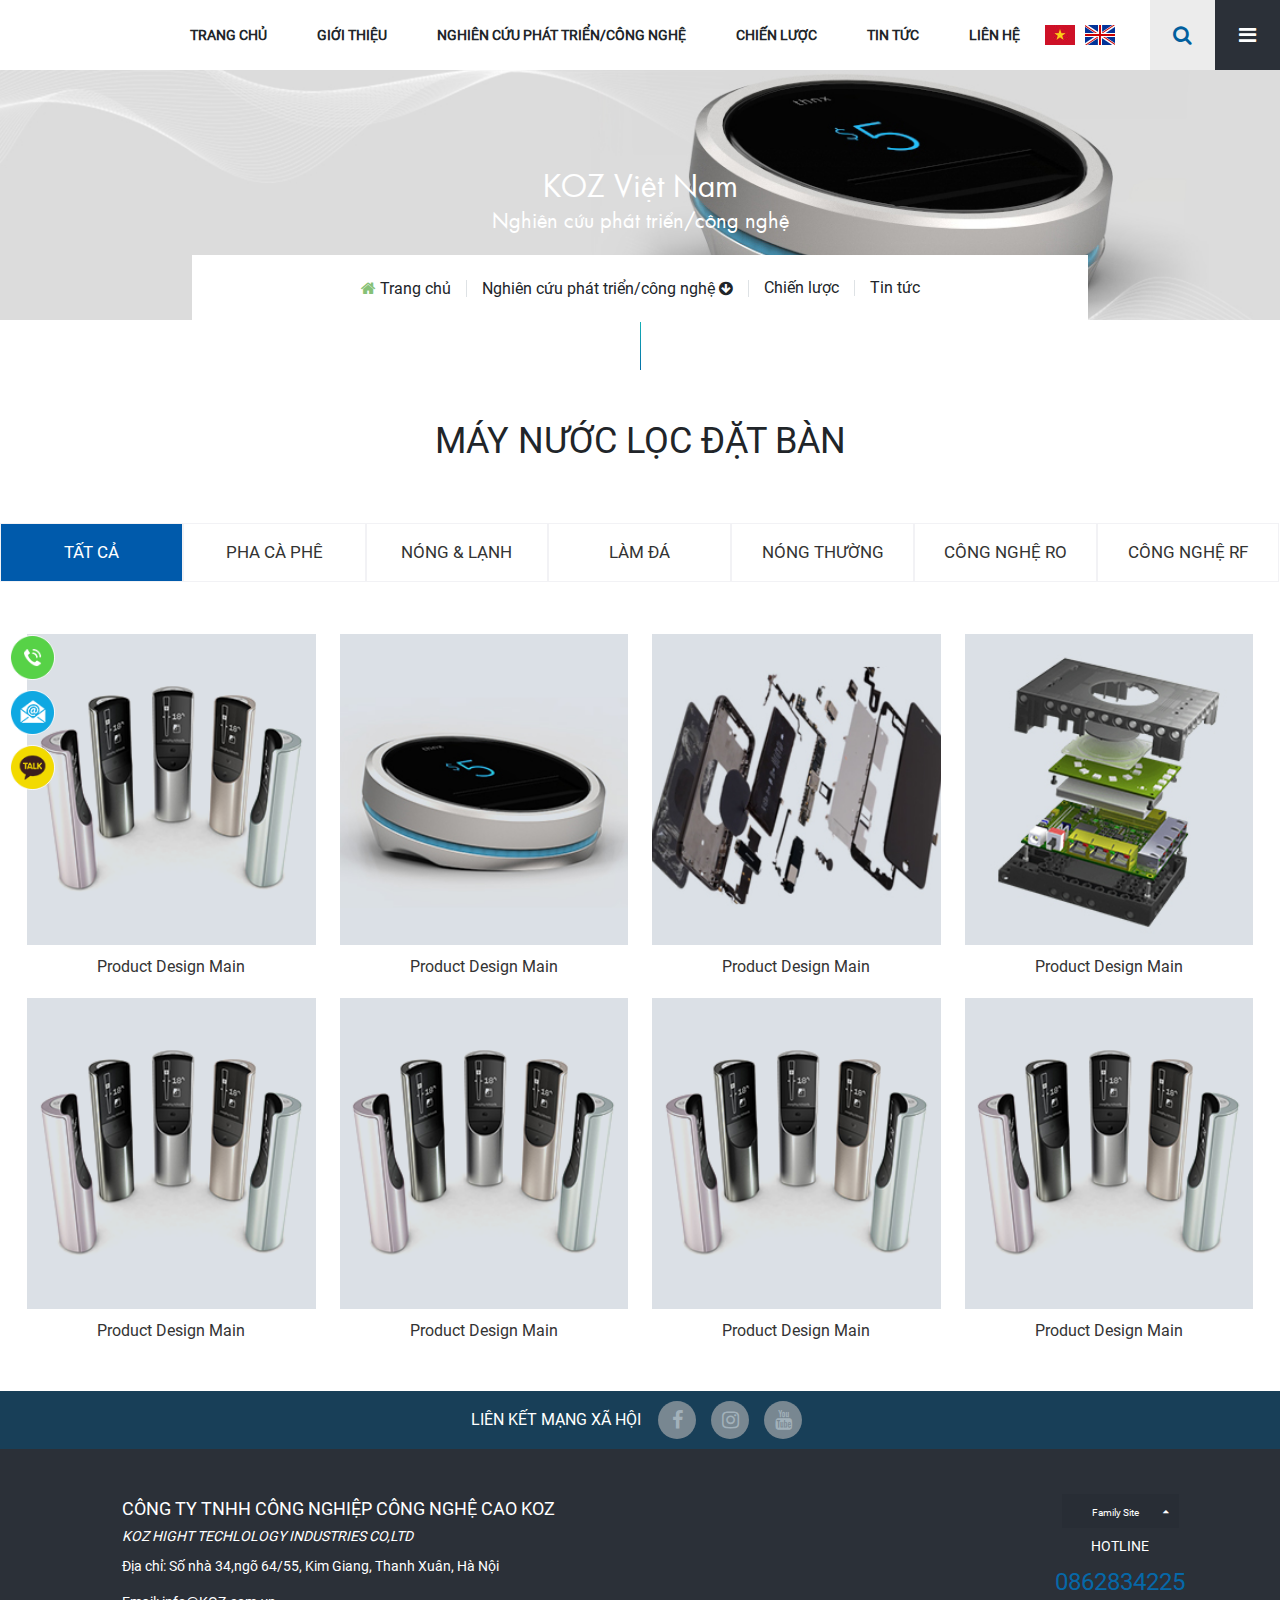
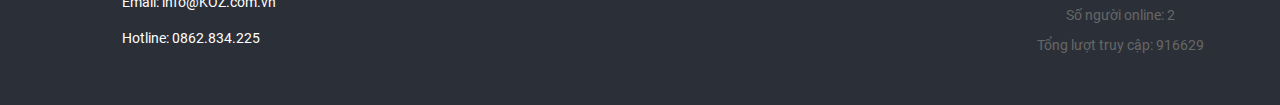
==== category.html @ 83807232 "update" ====
<!DOCTYPE html>
<html lang="en">

<head>
	<meta charset="UTF-8" />
	<meta http-equiv="X-UA-Compatible" content="IE=edge" />
	<meta name="viewport" content="width=device-width, initial-scale=1.0" />
	<title>Koz</title>
	<link rel="stylesheet" href="assets/css/bootstrap.min.css">
	<link rel="stylesheet" href="assets/css/owl.carousel.min.css">
	<link rel="stylesheet" href="assets/css/owl.theme.default.min.css">
	<link rel="stylesheet" href="assets/css/font-awesome.min.css">
	<link rel="stylesheet" href="assets/css/animate.min.css">
	<link rel="stylesheet" href="assets/css/style.css" />
	<link rel="stylesheet" href="assets/css/media.css" />
</head>

<body>

	<!-- header -->
	<header class="header d-flex">
		<div class="container">
			<nav class="nav d-flex align-items-center justify-content-center">
				<ul class="menu d-flex align-items-center">
					<li class="menu__item">
						<a href="index.html" class="menu__link">Trang chủ</a>
					</li>
					<li class="menu__item">
						<a href="" class="menu__link">Giới thiệu</a>
					</li>
					<li class="menu__item has-mega-menu">
						<a href="" class="menu__link">Nghiên cứu phát triển/công nghệ</a>
						<div class="mega-menu">
							<div class="container">
								<ul class="mega-menu__list d-flex">
									<li class="list-item">
										<ul class="mega-menu__item">
											<li>
												<h2>Nghiên cứu phát triển/công nghệ</h2>
												<p> Lĩnh vực thiết kế kiểu dáng và công nghiệp, thiết kế kiến trúc cơ
													khí sản phẩm, thiết kế bao bo mạch, thiết kế lập trình IT, tạo mẫu
													sản phẩm, thiết kế khuôn mẫu</p>
												<img src="assets/images/mega-img.jpg" alt="">
											</li>
										</ul>
									</li>
									<li class="list-item">
										<ul class="mega-menu__item">
											<li>
												<a href="">Quá trình phát triển sản phẩm</a>
											</li>
											<li>
												<a href="">Thiết kế kiểu dáng công nghiệp</a>
											</li>
											<li>
												<a href="">Thiết kế kiến trúc cơ khí</a>
											</li>
										</ul>
									</li>
									<li class="list-item">
										<ul class="mega-menu__item">
											<li>
												<a href="">Thiết kế phần cứng, điện tử</a>
											</li>
											<li>
												<a href="">Thiết kế lập trình IT</a>
											</li>
										</ul>
									</li>
									<li class="list-item">
										<ul class="mega-menu__item">
											<li>
												<a href="">Tạo mẫu sản phẩm</a>
											</li>
											<li>
												<a href="">Thiết kế khuôn mẫu</a>
											</li>
										</ul>
									</li>
								</ul>
							</div>
						</div>
					</li>
					<li class="menu__item has-mega-menu">
						<a href="" class="menu__link">Chiến lược</a>
						<div class="mega-menu">
							<div class="container">
								<ul class="mega-menu__list d-flex">
									<li class="list-item">
										<ul class="mega-menu__item">
											<li>
												<h2>Nghiên cứu phát triển/công nghệ</h2>
												<p> Lĩnh vực thiết kế kiểu dáng và công nghiệp, thiết kế kiến trúc cơ
													khí sản phẩm, thiết kế bao bo mạch, thiết kế lập trình IT, tạo mẫu
													sản phẩm, thiết kế khuôn mẫu</p>
												<img src="assets/images/mega-img.jpg" alt="">
											</li>
										</ul>
									</li>
									<li class="list-item">
										<ul class="mega-menu__item">
											<li>
												<a href="">Quá trình phát triển sản phẩm</a>
											</li>
											<li>
												<a href="">Thiết kế kiểu dáng công nghiệp</a>
											</li>
											<li>
												<a href="">Thiết kế kiến trúc cơ khí</a>
											</li>
										</ul>
									</li>
									<li class="list-item">
										<ul class="mega-menu__item">
											<li>
												<a href="">Thiết kế phần cứng, điện tử</a>
											</li>
											<li>
												<a href="">Thiết kế lập trình IT</a>
											</li>
										</ul>
									</li>
									<li class="list-item">
										<ul class="mega-menu__item">
											<li>
												<a href="">Tạo mẫu sản phẩm</a>
											</li>
											<li>
												<a href="">Thiết kế khuôn mẫu</a>
											</li>
										</ul>
									</li>
								</ul>
							</div>
						</div>
					</li>
					<li class="menu__item">
						<a href="" class="menu__link">Tin tức</a>
					</li>
					<li class="menu__item">
						<a href="" class="menu__link">Liên hệ</a>
					</li>
				</ul>
				<!-- language PC -->
				<ul class="nav__language d-flex">
					<li>
						<a href="#"><img src="assets/images/vi.jpg" alt="vi-icon-language"></a>
					</li>
					<li>
						<a href="#"><img src="assets/images/en.jpg" alt="en-icon-language"></a>
					</li>
				</ul>
			</nav>
		</div>
		<div class="nav__action d-flex">
			<div class="nav__action-search">
				<button class="search-btn js-search-btn"><i class="fa fa-search"></i></button>
			</div>

			<!-- language mobile -->
			<ul class="nav__language nav__lang-mb d-flex">
				<li>
					<a href="#"><img src="assets/images/vi.jpg" alt="vi-icon-language"></a>
				</li>
				<li>
					<a href="#"><img src="assets/images/en.jpg" alt="en-icon-language"></a>
				</li>
			</ul>
			<button class="nav__action-bars js-bars-btn">
				<i class="fa fa-bars"></i>
			</button>
			
			<button class="nav__action-mb js-mb-btn">
				<i class="fa fa-bars"></i>
			</button>
		</div>
		<div class="header__search">
			<div class="header__search-inner js-header-search">
				<div class="container">
					<h2 class="text-center">Tìm kiếm</h2>
					<form action="" class="header__form">
						<div class="form-gr text-center d-flex">
							<input type="text" placeholder="Tìm kiếm">
							<button type="submit"><i class="fa fa-search"></i></button>
						</div>
					</form>
					<div class="header__keyword d-flex align-items-center justify-content-center">
						<h3>Gợi ý</h3>
						<ul class="d-flex">
							<li>
								<a href="">Sản phẩm 1</a>
							</li>
							<li>
								<a href="">Sản phẩm 2</a>
							</li>
							<li>
								<a href="">Sản phẩm 3</a>
							</li>
							<li>
								<a href="">Sản phẩm 4</a>
							</li>
							<li>
								<a href="">Sản phẩm 5</a>
							</li>
						</ul>
					</div>
				</div>
			</div>
		</div>
		<!-- Menu mobile -->
		<div class="menumobile">
			<div class="menumobile-overlay"></div>
			<ul class="menumobile-list">
				<li class="menumobile-item">
					<a href="#" class="menumobile-link">Trang chủ</a>
				</li>
				<li class="menumobile-item has-sub-mbmobile">
					<a href="#" class="menumobile-link"
						>Giới thiệu
					</a>
				</li>
				<li class="menumobile-item">
					<a href="#" class="menumobile-link"
						>Nghiên cứ phát triển/công nghệ<i class="fa fa-plus js-slide-down-menu"></i
					></a>
					<ul class="submenu-mb">
						<li>
							<a href="#">Quá trình phát triển sản phẩm</a>
							<a href="#">Thiết kế kiểu dáng công nghiệp</a>
							<a href="#">Thiết kế kiến trúc cơ khí</a>
							<a href="#">Thiết kế phần cứng, điện tử</a>
							<a href="#">Thiết kế lập trình IT</a>
							<a href="#">Tạo mẫu sản phẩm</a>
							<a href="#">Thiết kế khuôn mẫu</a>
						
						</li>
					</ul>
				</li>

				<li class="menumobile-item">
					<a href="#" class="menumobile-link">Giới thiệu</a>
				</li>
				<li class="menumobile-item">
					<a href="#" class="menumobile-link">Liên hệ</a>
				</li>
			</ul>
		</div>
	</header>
    <section class="banner">
        <div class="banner__content text-center">
            <h2>KOZ Việt Nam</h2>
            <p>Nghiên cứu phát triển/công nghệ</p>
        </div>
        <div class="banner__img">
            <img src="assets/images/home-img-2.jpg" alt="">
        </div>
        <ul class="menu__banner d-flex justify-content-center">
            <li>
                <a href=""><i class="fa fa-home"></i> Trang chủ</a>
            </li>
            <li>
                <a href="">Nghiên cứu phát triển/công nghệ <i class="fa fa-arrow-circle-down"></i></a>
            </li>
            <li>
                <a href="">Chiến lược</a>
            </li>
            <li>
                <a href="">Tin tức</a>
            </li>
        </ul>
    </section>

    <section class="category-page product-detail-desc">
        <div class="hr-title"></div>
        <div class="page-heading text-center">
            <h2>Máy nước lọc đặt bàn</h2>
        </div>
        <ul class="tab-product d-flex">
            <li>
                <a href="#" class="tab" data-pane=".pane1">Tất cả</a>
            </li>
            <li>
                <a href="#" class="tab" data-pane=".pane2">Pha cà phê</a>
            </li>
            <li>
                <a href="#" class="tab" data-pane=".pane3" >Nóng & Lạnh</a>
            </li>
            <li>
                <a href="#" class="tab" data-pane=".pane4" >Làm đá</a>
            </li>
            <li>
                <a href="#" class="tab" data-pane=".pane5" >Nóng thường</a>
            </li>
            <li>
                <a href="#" class="tab" data-pane=".pane6" >Công nghệ RO</a>
            </li>
            <li>
                <a href="#" class="tab" data-pane=".pane7" >Công nghệ RF</a>
            </li>
        </ul>
        <div class="container">
            <!-- pane 1 -->
            <div class="pane pane1">
                <section class="product-rela text-center">
                    <div class="container">
                        <div class="row">
                            <div class="col-lg-3 col-md-4 pd-10">
                                <div class="box-product">
                                    <a href="detail.html"><img src="assets/images/cat111.png" alt=""></a>
                                    <div class="category-hover-icon">
                                        <img src="assets/images/hover-icon.png" alt="">
                                    </div>
                                    <h3 class="category__slide-title"><a href="detail.html">Product Design Main</a></h3>
                               </div>
                            </div>
                            <div class="col-lg-3 col-md-4 pd-10">
                                <div class="box-product">
                                    <a href="detail.html"><img src="assets/images/cate-img-2.jpg" alt=""></a>
                                    <div class="category-hover-icon">
                                        <img src="assets/images/hover-icon.png" alt="">
                                    </div>
                                    <h3 class="category__slide-title"><a href="detail.html">Product Design Main</a></h3>
                               </div>
                            </div>
                            <div class="col-lg-3 col-md-4 pd-10">
                                <div class="box-product">
                                    <a href="detail.html"><img src="assets/images/cat-3.jpg" alt=""></a>
                                    <div class="category-hover-icon">
                                        <img src="assets/images/hover-icon.png" alt="">
                                    </div>
                                    <h3 class="category__slide-title"><a href="detail.html">Product Design Main</a></h3>
                               </div>
                            </div>
                            <div class="col-lg-3 col-md-4 pd-10">
                                <div class="box-product">
                                    <a href="detail.html"><img src="assets/images/cat-4.jpg" alt=""></a>
                                    <div class="category-hover-icon">
                                        <img src="assets/images/hover-icon.png" alt="">
                                    </div>
                                    <h3 class="category__slide-title"><a href="detail.html">Product Design Main</a></h3>
                               </div>
                            </div>
                            <div class="col-lg-3 col-md-4 pd-10">
                                <div class="box-product">
                                    <a href="detail.html"><img src="assets/images/cat111.png" alt=""></a>
                                    <div class="category-hover-icon">
                                        <img src="assets/images/hover-icon.png" alt="">
                                    </div>
                                    <h3 class="category__slide-title"><a href="detail.html">Product Design Main</a></h3>
                               </div>
                            </div>
                            <div class="col-lg-3 col-md-4 pd-10">
                                <div class="box-product">
                                    <a href="detail.html"><img src="assets/images/cat111.png" alt=""></a>
                                    <div class="category-hover-icon">
                                        <img src="assets/images/hover-icon.png" alt="">
                                    </div>
                                    <h3 class="category__slide-title"><a href="detail.html">Product Design Main</a></h3>
                               </div>
                            </div>
                            <div class="col-lg-3 col-md-4 pd-10">
                                <div class="box-product">
                                    <a href="detail.html"><img src="assets/images/cat111.png" alt=""></a>
                                    <div class="category-hover-icon">
                                        <img src="assets/images/hover-icon.png" alt="">
                                    </div>
                                    <h3 class="category__slide-title"><a href="detail.html">Product Design Main</a></h3>
                               </div>
                            </div>
                            <div class="col-lg-3 col-md-4 pd-10">
                                <div class="box-product">
                                    <a href="detail.html"><img src="assets/images/cat111.png" alt=""></a>
                                    <div class="category-hover-icon">
                                        <img src="assets/images/hover-icon.png" alt="">
                                    </div>
                                    <h3 class="category__slide-title"><a href="detail.html">Product Design Main</a></h3>
                               </div>
                            </div>
                        </div>
                    </div>
                </section>
            </div>
            <!-- pane 2 -->
            <div class="pane pane2">
               <div class="container">
                   <div class="row">
                       <div class="col-lg-3 col-md-4 pd-10">
                        <div class="box-product">
                            <a href="detail.html"><img src="assets/images/cat111.png" alt=""></a>
                            <div class="category-hover-icon">
                                <img src="assets/images/hover-icon.png" alt="">
                            </div>
                            <h3 class="category__slide-title"><a href="detail.html">Product Design Main</a></h3>
                       </div>
                       </div>
                   </div>
               </div>
            </div>
            <!-- pane 3 -->
            <div class="pane pane3">
                <div class="container">
                    <div class="row">
                        <div class="col-lg-3 col-md-4 pd-10">
                         <div class="box-product">
                             <a href="detail.html"><img src="assets/images/cat-3.jpg" alt=""></a>
                             <div class="category-hover-icon">
                                 <img src="assets/images/hover-icon.png" alt="">
                             </div>
                             <h3 class="category__slide-title"><a href="detail.html">Product Design Main</a></h3>
                        </div>
                        </div>
                    </div>
                </div>
            </div>
            <div class="pane pane4">Làm đá</div>
            <div class="pane pane5">Nóng thường</div>
            <div class="pane pane6">Công nghệ RO</div>
            <div class="pane pane7">Công nghệ RF    </div>
        </div>
    </section>
	<!-- Main Modal -->
	<div class="main-modal js-main-modal">
		<div class="main-modal__header">
			<hr>
			<img src="assets/images/t_img_sitemap.png" alt="">
			<h2 class="text-center">Sitemap</h2>
			<button class="js-close-modal">
				×
			</button>
		</div>
		<div class="main-modal__body">
			<div class="container">
				<div class="row">
					<div class="col-lg-3">
						<div class="modal-body__item">
							<ul>
								<li>
									<img src="assets/images/model-img-1.jpg" alt="" style="height: auto">
								</li>
								<li>
									<h2>KOZ</h2>
								</li>
								<li>
									<a href="">Quá trình phát triển sản phẩm</a>
								</li>
								<li>
									<a href="">Thiết kế kiểu dáng công nghiệp</a>
								<li>
									<a href="">Thiết kế kiến trúc cơ khí</a>
								</li>
							</ul>
						</div>
					</div>
					<div class="col-lg-3">
						<div class="modal-body__item">
							<ul>
								<li>
									<img src="assets/images/model-img-1.jpg" alt="">
								</li>
								<li>
									<h2>Sản phẩm</h2>
								</li>
								<li>
									<a href="">Quá trình phát triển sản phẩm</a>
								</li>
								<li>
									<a href="">Thiết kế kiểu dáng công nghiệp</a>
								<li>
									<a href="">Thiết kế kiến trúc cơ khí</a>
								</li>
							</ul>
						</div>
					</div>
					<div class="col-lg-3">
						<div class="modal-body__item">
							<ul>
								<li>
									<img src="assets/images/modal-img-2.jpg" alt="">
								</li>
								<li>
									<h2>Hỗ trợ</h2>
								</li>
								<li>
									<a href="">Quá trình phát triển sản phẩm</a>
								</li>
								<li>
									<a href="">Thiết kế kiểu dáng công nghiệp</a>
								<li>
									<a href="">Thiết kế kiến trúc cơ khí</a>
								</li>
							</ul>
						</div>
					</div>
					<div class="col-lg-3">
						<div class="modal-body__item">
							<ul>
								<li>
									<img src="assets/images/modal-img-3.jpg" alt="">
								</li>
								<li>
									<h2>Nơi mua hàng</h2>
								</li>
								<li>
									<a href="">Quá trình phát triển sản phẩm</a>
								</li>
								<li>
									<a href="">Thiết kế kiểu dáng công nghiệp</a>
								<li>
									<a href="">Thiết kế kiến trúc cơ khí</a>
								</li>
							</ul>
						</div>
					</div>
					<div class="col-lg-3">
						<div class="modal-body__item">
							<ul>
								<li>
									<img src="assets/images/modal-img-4.jpg" alt="">
								</li>
								<li>
									<h2>Tin Tức</h2>
								</li>
								<li>
									<a href="">Quá trình phát triển sản phẩm</a>
								</li>
								<li>
									<a href="">Thiết kế kiểu dáng công nghiệp</a>
								<li>
									<a href="">Thiết kế kiến trúc cơ khí</a>
								</li>
							</ul>
						</div>
					</div>
					<div class="col-lg-3">
						<div class="modal-body__item">
							<ul>
								<li>
									<img src="assets/images/modal-img-2.jpg" alt="">
								</li>
								<li>
									<h2>Liên hệ</h2>
								</li>
								<li>
									<a href="">Quá trình phát triển sản phẩm</a>
								</li>
								<li>
									<a href="">Thiết kế kiểu dáng công nghiệp</a>
								<li>
									<a href="">Thiết kế kiến trúc cơ khí</a>
								</li>
							</ul>
						</div>
					</div>
					<div class="col-lg-3">
						<div class="modal-body__item">
							<ul>
								<li>
									<img src="assets/images/model-img-1.jpg" alt="">
								</li>
								<li>
									<h2>Tuyển dụng</h2>
								</li>
								<li>
									<a href="">Quá trình phát triển sản phẩm</a>
								</li>
								<li>
									<a href="">Thiết kế kiểu dáng công nghiệp</a>
								<li>
									<a href="">Thiết kế kiến trúc cơ khí</a>
								</li>
							</ul>
						</div>
					</div>
				</div>
			</div>
		</div>
	</div>
	<section class="social">
		<div class="container">
			<div class="row justify-content-center align-items-center">
				<p>Liên kết mạng xã hội</p>
				<ul class="social__list d-flex">
					<li>
						<a href=""><i class="fa fa-facebook"></i></a>
					</li>
					<li>
						<a href=""><i class="fa fa-instagram"></i></a>
					</li>
					<li>
						<a href=""><i class="fa fa-youtube"></i></a>
					</li>
				</ul>
			</div>
		</div>
	</section>
    
	<footer class="footer">
		<div class="container">
			<div class="row justify-content-end">
				<div class="col-lg-8 col-md-12 col-sm-12">
					<div class="footer__content">
						<h2>Công ty TNHH công nghiệp công nghệ cao KOZ</h2>
						<span class="footer__intro">KOZ hight techlology industries co,LTD</span>
						<p>Địa chỉ: <span>Số nhà 34,ngõ 64/55, Kim Giang, Thanh Xuân, Hà Nội</span></p>
						<p>Email: <span>info@KOZ.com.vn</span></p>
						<p>Hotline: <span>0862.834.225</span></p>
					</div>
				</div>
				<div class="col-lg-3 col-md-12 col-sm-12">
					<div class="footer__info text-center">
						<button class="js-footer-btn">
							<i class="fa fa-caret-up"></i>
							<span>Family Site</span>
							<ul class="footer__link-list">
								<li>
									<a href="#">Link 1</a>
								</li>
								<li>
									<a href="#">Link 2</a>
								</li>
								<li>
									<a href="#">Link 3</a>
								</li>
								<li>
									<a href="#">Link 4</a>
								</li>
							</ul>
						</button>
						<p>Hotline</p>
						<a href="18006740">0862834225</a>
						<ul>
							<li>Số người online: <span>2</span></li>
							<li>Tổng lượt truy cập: <span>916629</span></li>
						</ul>
					</div>
				</div>
			</div>
		</div>
	</footer>
	<div class="list-icon">
		<ul>
			<li>
				<a href="#"><img src="assets/images/icon-phone.png" alt=""></a>
				<span class="icon-phone">0862834225</span>
			</li>
			<li>
				<a href="#"><img src="assets/images/icon-email.png" alt=""></a>
				<span class="icon-email">info@KOZ.com.vn</span>
			</li>
			<li>
				<a href="#"><img src="assets/images/icon-talk.png" alt=""></a>
				<span class="icon-talk">0862834225</span>
			</li>
		</ul>
	</div>
	<a href="#" class="back-top">
		<img src="assets/images/back-to-top.png" alt="">
	</a>
	<script src="assets/js/jquery-3.6.0.min.js"></script>
	<script src="assets/js/popper.min.js"></script>
	<script src="assets/js/bootstrap.min.js"></script>
	<script src="assets/js/owl.carousel.min.js"></script>
	<script src='assets/js/wow.min.js'></script>
	<script src="assets/js/jquery.elevatezoom.min.js"></script>
	<script src="assets/js/main.js"></script>

	<script>
		new WOW().init();
	</script>
</body>
</html>
---- assets/css/style.css ----
/* ===============  Setting  =============== */
:root {
  --main-color: #86c177;
  --white-color: #fff;
  --text-color: #333333;
  --secondary-color: #2b3038;
  --roboto-font: Roboto-Regular;
  --sfu-b:  SFUBold;
  --sfu-book: SFUBook;
  --roboto-bold: Roboto-Bold;
}

html {
  scroll-behavior: smooth;
}

*,
*::before,
*::after {
  margin: 0;
  padding: 0;
  box-sizing: border-box;
}

body {
  font-family: var(--roboto-font);
  font-size: 14px;
  line-height: 1;
}

input,
button,
select,
textarea {
  outline: none;
  font-size: 14px;
}

h1,
h2,
h3,
h4,
h5,
h6,
p {
  margin: 0;
  font-weight: 400;
}

ul {
  margin: 0;
  list-style: none;
}

button {
  cursor: pointer;
  border: none;
}

button:focus {
  outline: none;
  border: none;
}

input {
  line-height: normal;
}

a,
a:hover {
  text-decoration: none;
  color: unset;
}

img {
  max-width: 100%;
  display: block;
}

.pd-10 {
  padding: 10px;
}


@font-face {
  font-family: SFUBold;
  src: url(../fonts/SFUFUTURABOLD.TTF);
}

@font-face {
  font-family: SFUBook;
  src: url(../fonts/SFUFUTURABOOK.TTF);
}

@font-face {
  font-family: Roboto-Regular;
  src: url(../fonts/Roboto-Regular.ttf);
}


@font-face {
  font-family: Roboto-Bold;
  src: url(../fonts/Roboto-Bold.ttf);
}


.back-top {
  position: fixed;
  right: 20px;
  bottom: 50px;
  opacity: 0;
  visibility: hidden;
  transition: all 0.2s ease-in-out;
  background: #82bb4e;
  color: var(--white-color);
  width: 50px;
  height: 50px;
  display: grid;
  place-items: center;
  border-radius: 50%;
  z-index: 99;
}

.back-top:hover {
	text-decoration: none;
	color: var(--white-color);
}
  
.back-top.active {
	opacity: 1;
	visibility: visible;
}

.page-heading h2 {
  text-transform: uppercase;
  font-size: 36px;
}

.header {
  padding: 23px 0;
  position: relative;
}

.menu__link {
  font-weight: 700;
  text-transform: uppercase;
  padding: 0 25px;
  line-height: 24px;
}

.nav__language li ~ li {
  margin-left: 10px;
}

.nav__action {
  position: absolute;
  top: 0;
  right: 0;
  height: 100%;
}

.nav__action-search .search-btn,
.nav__action-bars i{
  height: 100%;
  width: 65px;
  font-size: 20px;
}

.nav__action-search .search-btn {
  background-color: #ececec;
  color: #015f9e;
}

.nav__action-search .btn-close i::before {
  content: '\f00d';
  color: #015f9e;
  opacity: .5;
}

.nav__lang-mb {
  display: none !important;
}

.nav__language li a img {
  transition: all .25s ease-in-out;
}

.nav__language li a img:hover  {
  transform: scale(1.2);
}

.nav__action-bars i {
  display: inline-block;
  background: var(--secondary-color);
  color: var(--white-color);
  display: flex;
  align-items: center;
  justify-content: center;
}

.mega-menu {
  position: absolute;
  left: 0;
  right: 0;
  top: 70px;
  background-color: #f2f7f0;
  padding: 25px 0;
  opacity: 0;
  visibility: hidden;
  transform: scale(1, 1);
  transition: transform 0.5s ease-in-out, opacity 0.3s ease-in-out;
  transform: scale(1, 0);
  animation-fill-mode: forwards;
  transform-origin: top;
  border-top: 2px solid var(--main-color);
  z-index: 97;
}

.has-mega-menu:hover .mega-menu {
  opacity: 1;
  visibility: visible;
  transition: transform 0.5s ease-in-out, opacity 0.3s ease-in-out .1s;
  transform: scale(1, 1);
}

.mega-menu::before {
  content: "";
  position: absolute;
  top: -27px;
  left: 0;
  right: 0;
  height: 27px;
  background: transparent
}

.mega-menu__list {
  margin: 0 -15px;
}

.list-item {
  width: 25%;
  padding: 0 15px;
}

.list-item:first-child {
  border-right: 1px solid #edeff4;
}

.mega-menu__item h2 {
  font-size: 17px;
  font-weight: 700;
}

.mega-menu__item p {
  font-size: 13px;
  line-height: 18px;
  margin: 10px 0;
}

.mega-menu__item img {
  max-height: 200px;
  object-fit: cover;
}

.mega-menu__item li a {
  text-transform: uppercase;
  display: block;
  color: var(--text-color);
  font-weight: 400;
  position: relative;
  padding-bottom: 8px;
  margin-bottom: 25px;
  transition: all .25s ease-in-out;
}

.mega-menu__item li a:hover {
  color: var(--main-color);
}

.mega-menu__item li a::before {
  content: "";
  position: absolute;
  width: 78px;
  left: 0;
  height: 2px;
  background-color: var(--main-color);
  bottom: 0;
}

.header__search-inner {
  position: absolute;
  left: 0;
  right: 0;
  top: 70px;
  background: #2b3038;
  height: 0;
  overflow: hidden;
  transition: height .5s ease;
  z-index: 99;
}

.header__search-inner h2 {
  margin: 15px 0;
  font-family: 'Montserrat', sans-serif;
  color: var(--white-color);
  font-size: 20px;
  letter-spacing: 10px;
  position: relative;
  padding-top: 50px ;
}

.header__search-inner h2::before {
  content: "";
  position: absolute;
  height: 50px;
  width: .5px;
  background: var(--white-color);
  top: -17px;
  left: 50%;
  transform: translateX(-50%);
}

.header__form {
  margin: 20px 0;
}

.form-gr input {
  width: calc(100% - 77px);
  outline: none;
  border: none;
  height: 76px;
  text-align: center;
  font-family: 'Montserrat', sans-serif;
  font-size: 20px;
  padding-left: 20px;
  
}

.form-gr input::placeholder {
  color: rgb(133, 133, 133);
  font-size: 18px;
  font-family: 'Montserrat', sans-serif;

}

.form-gr button {
  width: 77px;
  background: var(--white-color);
}

.form-gr button i {
  font-size: 25px;
}

.header__keyword  h3 {
    margin-right: 35px;
    padding-left: 25px;
    font-size: 18px;
    color: #fff;
    font-weight: 400;
    background: url(../images/search-icon.png) no-repeat 0 50%;
}

.header__keyword {
  padding-bottom: 50px;
}

.header__keyword ul li ~ li {
  margin-left: 5px;
}

.header__keyword ul li a {
  display: block;
  padding: 7px 15px;
  font-size: 16px;
  font-weight: 300;
  color: #fff;
  opacity: .7;
  border: 1px solid #fff;
  border-radius: 25px;
  text-decoration: none;
}

.main-modal {
  background: #f5f6fa;  
  position: absolute;
  top: 0;
  left: 0;
  right: 0;
  border: 1px solid rgba(0,0,0,.2);
  border: 1px solid #000;
  opacity: 0;
  visibility: hidden;
  transition: all .25s linear;
  transform: translateY(-100px);
  z-index: 98;
}

.main-modal.active {
  opacity: 1;
  visibility: visible;
}

.main-modal__header {
  border-bottom: 2px solid #000;
  padding: 15px;
  padding-top: 0;
  margin-bottom: 20px;
}

.main-modal__header button  {
    width: 80px;
    height: 80px;
    background-image: linear-gradient(to right, #20409a, #009a4f);
    position: absolute;
    top: 0px;
    right: 0px;
    font-size: 60px;
    opacity: 1;
    color: #fff;
}

.main-modal__header h2 {
  font-family: 'Montserrat', sans-serif;
  font-size: 30px;
  margin: 10px 0;
}

.main-modal__header img {
  display: block;
  margin: 0 auto;
}

.main-modal__header hr {
  width: 1px;
  height: 50px;
  margin: 0 auto 14px;
  border: 0;
  background: -webkit-linear-gradient(to bottom, #134faa, #00857d);
  background: -o-linear-gradient(to bottom, #134faa, #00857d);
  background: -moz-linear-gradient(to bottom, #134faa, #00857d);
  background: linear-gradient(to bottom, #134faa, #00857d);
  filter: progid:DXImageTransform.Microsoft.gradient( startColorstr='#134faa', endColorstr='#00857d',GradientType=1 );
}

.modal-body__item {
  margin-bottom: 20px;
}

.modal-body__item ul li h2 {
  margin: 20px 0;
  font-family: 'Montserrat', sans-serif;
  color: var(--white-color);
  font-size: 20px;
  position: relative;
  color: var(--text-color);
  padding-bottom: 10px;
  text-transform: uppercase;
}

.modal-body__item ul li h2::before {
  content: "";
  position: absolute;
  width: 30px;
  left: 0;
  height: 2px;
  background: linear-gradient(to right, var(--main-color), #87b959 );
  bottom: 0;
}

.modal-body__item ul li a {
  display: block;
  font-size: 15px;
  color: #68686e;
  background: url(../images/sitemap_list_off.png) no-repeat 100% 10px;
  line-height: 35px;
}

.modal-body__item ul li img {
  width: 100%;
  height: 200px;
  object-fit: cover;
}

.nav__action-mb {
  display: none;
  font-size: 20px;
}

.service {
  position: relative;
}

.service-img img {
  width: 100%;
}

.service-content {
  position: absolute;
  top: 50%;
  transform: translateY(-50%);
  width: 23%;
}

.service-content h2 {
  font-size: 40px ;
  font-family: var(--sfu-b);
  color: var(--white-color);
  line-height: 48px;
  margin-bottom: 30px;
}

.service-content a {
  display: inline-block;
  padding: 10px 20px 12px 20px;
  font-family: var(--sfu-book);
  font-size: 24px;
  background-color: #4f903f;
  color: var(--white-color);
  transition: all .3s ease-in-out;
}

.service-content .text-color {
  color: var(--text-color);
}
.service-content .text-normal {
  text-transform: unset;
  font-family: var(--sfu-book);
}

.service-content .bg-light-grey {
  background: #a8a7a7;
}

.service-content .bg-dark-blue {
  background: #2b3038;
}

.service-content a:hover {
  transform: translateX(20px);
}

.category {
  margin-top: 50px;
}

.category__title {
  font-size: 24px;
  color: var(--secondary-color);
  text-transform: uppercase;
  font-weight: 700;
  line-height: 36px;
  margin-bottom: 15px;
}

.category__heading p {
  color: var(--secondary-color);
}

.category__wrap {
  background: var(--secondary-color);
  height: 56px;
  line-height: 56px;
  margin-top: 20px;
}

.category__slide-wrap {
  padding-top: 25px;
}

.category__list {
  height: 56px;
  line-height: 56px;
  display: flex;
}

.category__list.active {
  display: none;
}

.category__list li a {
  display: inline-block;
  color: var(--white-color);
  text-transform: uppercase;
  line-height: 36px;
  padding: 0 10px;
}

.category__list li.active {
  background-color: #5e6268;
}

.box-product  img {
  height: 315px;
  object-fit: cover;
}
.box-product {
  position: relative;
}
.box-product  img {
  height: 315px;
  object-fit: cover;
}

.box-product  > a img {
  transition: all .3s ease-in-out;
  border: 2px solid transparent;
}

.box-product  > a:hover img{
  display: block;
  box-shadow: 0 10px 20px 0 rgb(153 159 183 / 50%);
  border-color: #337ab7;
}

.category-hover-icon {
  position: absolute;
  top: 0;
  z-index: 99;
  left: 0;
  opacity: 0;
  visibility: hidden;
  transition: all .3s ease-in-out;
}

.box-product:hover .category-hover-icon {
  opacity: 1;
  visibility: visible;
}

.category-hover-icon  img {
  width: 68px !important;
  height: 69px;
}

.box-product h3 {
  font-size: 16px;
  color: var(--text-color);
  margin-top: 10px;
}

.category-btn{
  background: unset;
  display: none;
}

.category-btn i {
  color: var(--white-color);
  font-size: 25px;
}

.ads {
  position: relative;
  background: url(/assets/images/zxcxc.png) no-repeat center/cover;
  height: 260px;
  margin-top: 60px;
  width: 100%;
  background-position: center;
  background-color: #e5e5e5;
  
}

.ads__img img {
  width: 100%;
}

.ads__content {
  position: absolute;
  top: 50%;
  transform: translateY(-50%);
}

.ads__content p {
  font-size: 24px;
  font-family: var(--sfu-book);
  color: #183f58;
  line-height: 48px;
}

.ads__btn {
  display: inline-block;
  padding: 12px 20px;
  background: #183f58;
  color: var(--white-color);
  font-size: 18px;
  border: none;
  transition: transform .25s ease-in-out;
  margin-top: 15px;
}

.ads__btn:hover {
  transform: translateX(20px);
  color: var(--white-color);
}

.gallery__img {
  width: 33.33%;
  overflow: hidden;
}

.gallery__img img {
  height: 320px;
  width: 100%;
  object-fit: cover;
  transition: opacity 0.35s, transform 0.35s;
  max-width: none;
  cursor: pointer;

}

.gallery__img:hover img {
  opacity: .5;
  transform: scale(1.1);
}

.social p {
  font-size: 16px;
  text-transform: uppercase;
  color: var(--white-color);
  margin-right: 10px;
}

.social {
  background-color: #183f58 ;
  padding: 10px 0;
}

.social__list li {
  margin: 0 7.5px;
}

.social__list li a {
  display: inline-block;
  width: 38px;
  height: 38px;
  border-radius: 50%;
  background-color: #788791;
  display: flex;
  align-items: center;
  justify-content: center;
  color: #a2b1ba;
  font-size: 20px;
}

.footer {
  background-color: var(--secondary-color);
  padding: 45px 0;
}

.footer__content {
  color: var(--white-color);
}

.footer__content h2 {
  font-size: 18px;
  text-transform: uppercase;
  line-height: 30px;
}

.footer__content .footer__intro {
  font-style: italic;
  text-transform: uppercase;
  line-height: 24px;
}

.footer__content p {
  line-height: 36px;
}

.footer__info p {
  color: var(--white-color);
  text-transform: uppercase;
  line-height: 36px;
}

.footer__info button {
  padding: 10px 30px;
  background-color: #282d35;
  color: var(--white-color);
  position: relative;
  padding-right: 40px;
}

.footer__info button ul {
  position: absolute;
  background-color: #282d35;
  width: 100%;
  top: -144px;
  left: 0;
  display: none;
 
}

.footer__info button ul li a {
  text-transform: uppercase;
  font-size: 12px;
  color: var(--white-color);
}
.footer__info button span {
  font-size: 10px;
}

.footer__info button i {
  position: absolute;
  right: 10px;
  font-size: 10px;
  top: 50%;
  transform: translateY(-50%);
}

.footer__info a {
  font-size: 24px;
  color: #0668a8;
  line-height: 36px;
}

.footer__info ul li {
  color: #676767;
  line-height: 30px;
}

.footer__link-list.active {
  display: block;
}

.menumobile {
  position: fixed;
  width: 100%;
  height: 100%;
  top: 0;
  left: 0;
  right: 0;
  opacity: 0;
  visibility: hidden;
  transition: all 0.3s ease-in-out;
  z-index: 99;
  display: none;
}

.menumobile-overlay {
  background: rgba(0, 0, 0, 0.5);
  position: absolute;
  width: 100%;
  height: 100%;
}

.menumobile.active .menumobile-list {
  transform: translateX(0%);
}

.menumobile-list {
  position: absolute;
  background-color: #27648d;
  width: 280px;
  height: 100vh;
  transform: translateX(-100%);
  transition: all 0.35s ease;
}

.menumobile-list li.menumobile-item a.menumobile-link {
  display: block;
  padding: 10px 15px;
  line-height: 24px;  
  color: var(--white-color);
  position: relative;
}

.menumobile-list li.menumobile-item {
  border-top: 1px solid #3a77a0;
  position: relative;
}

.menumobile-list li i {
  position: absolute;
  right: 10px;
  width: 30px;
  height: 30px;
  top: 50%;
  transform: translateY(-50%);
  display: grid;
  place-items: center;
  color: var(--text-color);
}

.menumobile-list li.menumobile-item:last-child {
  border-bottom: 1px solid #3a77a0;
}

.menumobile-item a i {
  color: var(--white-color);
}
.menumobile.active {
  opacity: 1;
  visibility: visible;
}

.submenu-mb {
  display: none;
}

.submenu-mb li a {
  display: block;
  color: var(--white-color);
  padding: 10px 15px 10px 30px;
  line-height: 22px;
  position: relative;
}


.list-icon {
  position: fixed;
  left: 10px;
  bottom: 100px;
  z-index: 100;
}

.list-icon ul li {
  margin-bottom: 10px;
  border-radius: 50%;
  border: 1px solid #fbfbfb;
  position: relative;
  width: 45px;
  height: 45px;
}

.list-icon ul li:hover span {
  display: grid;
}

.list-icon ul li span {
  position: absolute;
  top: 50%;
  transform: translateY(-50%);
  height: 45px;
  display: grid;
  place-items: center;
  padding-right: 20px;
  border-radius: 30px;
  right: -124px;
  padding-left: 68px;
  z-index: -1;
  color: var(--white-color);
  display: none;

}

.icon-phone {
  background: #57d247;
}

.icon-talk {
  background: #f1d900;
}


.list-icon ul li .icon-email {
  right: -156px;
  background: #0fa8e2;
}

.banner {
  position: relative;
}

.banner__content {
  position: absolute;
  top: 50%;
  left: 50%;
  transform: translate(-50%,-50%);
}

.banner__content {
  color: var(--white-color);
  font-family: var(--sfu-book);
}

.banner__content h2 {
  font-size: 30px;
  line-height: 50px;
}

.banner__content p {
  font-size: 20px;
}

.banner__img img {
  width: 100%;
  height: 250px;
  object-fit: cover;
}

.menu__banner {
  width: 70%;
  position: absolute;
  background: var(--white-color);
  left: 50%;
  transform: translateX(-50%);
  padding: 25px 0;
  top: 185px;
}

.menu__banner li a {
  padding: 0 15px;
  display: inline-block;
  border-right: 1px solid #dee2e5;
  font-size: 16px;
}

.menu__banner li:last-child a {
  border-right: none;
}

.menu__banner li:first-child i {
  color: var(--main-color);
}

.product-detail {
  margin-top: 60px;
}

.product-detail__thumb {
  width: 20%;
}

.product-detail__thumb li {
  margin-bottom: 20px;
  cursor: pointer;
}

.product-detail__thumb li img {
  width: 110px;
  height: 120px;
  border: 1px solid #dee2e5;
  padding: 10px;
  object-fit: cover;
}

.product-detail__thumb li img.active {
  border-color: #20409a;
}

.product-detail__thumb li:hover img {
  border-color: var(--text-color);
}

.big-img {
  width: 80%;
}

.big-img img {
  width: 100%;
  height: 500px;
  object-fit: cover;
}

.product-detail__title {
  font-size: 43px;
  line-height: 1.1;
  color: #333;
  margin-bottom: 10px;
}

.product-detail__name {
  display: block;
  font-size: 32px;
  color: #005aab;
  line-height: 35px;
  margin-bottom: 10px;
}

.product-detail__choose {
  margin-top: 25px;
}

.product-detail__choose li {
  padding: 20px 0px;
  border-top: 1px solid #f2f2f5;
}

.product-detail__choose li p {
  width: 30%;
}

.pro-price {
  font-size: 24px;
  font-weight: bold;
  color: #005aab;
}

.product-detail__choose li  span {
  font-weight: 700;
}

.price-label {
  padding: 20px 0;
  border-top: 1px solid #ccc;
  font-size: 16px;
  padding-left: 20px;
}
.shopping-action {
  margin-top: 20px;
  margin-left: -10px;
  flex-wrap: wrap;
}
.shopping-action li {
  margin-left: 10px;
  width: calc(33.33% - 10px);
}

.table-price  table {
  margin-bottom: 20px;
}

.table-price span {
  font-style: italic;
}

.shopping-action {
  margin-bottom: 20px;
}

.shopping-action li a {
  display: inline-block;
  margin-right: 10px;
  padding: 15px 0px;
  font-size: 14px;
  text-transform: uppercase;
  color: #fff;
  font-weight: bold;
  border-radius: 0px;
  border: none;
  background-image: linear-gradient(to right, #015f9e, #015f9e);
  width: 100%;
  text-align: center;
}

.shopping-brand {
  margin-left: -10px;
}

.shopping-brand li {
  width: calc(20% - 10px);
  margin-left: 10px;
}

.shopping-brand li a:hover img {
  transform: scale(1.1);
}

.shopping-brand li  a img {
  width: 100%;
  transition: all .3s ease-in-out;
}

.product-detail-desc {
  margin-top: 40px;
}

.tab-product li {
  width: 33.33%;
  text-align: center;
  border: 1px solid #f2f2f5;
}

.tab-product {
  margin-bottom: 20px;
}

.tab-product li a {
  display: inline-block;
  padding: 20px 0;
  background: #f5f6fa;
  width: 100%;
  color: var(--text-color);
  text-transform: uppercase;
}

.tab-product li a.active {
  background: #005aab;
  color: var(--white-color);
}


.radio {
  margin: 0.5rem;
}

.radio input[type="radio"] {
  position: absolute;
  opacity: 0;
}

.radio input[type="radio"] + .radio-label:before {
  content: '';
  background: #f4f4f4;
  border-radius: 100%;
  border: 1px solid #b4b4b4;
  display: inline-block;
  width: 20px;
  height:20px;
  position: relative;
  top: -0.2em;
  margin-right: 10px;
  vertical-align: top;
  cursor: pointer;
  text-align: center;
  transition: all 250ms ease;
}

.radio input[type="radio"]:checked + .radio-label:before {
  background-color: #3197ee;
  box-shadow: inset 0 0 0 4px #f4f4f4;
}

.radio input[type="radio"]:focus + .radio-label:before {
  outline: none;
  border-color: #3197ee;
}

.radio input[type="radio"]:disabled + .radio-label:before {
  box-shadow: inset 0 0 0 4px #f4f4f4;
  border-color: #b4b4b4;
  background: #b4b4b4;
}

.radio input[type="radio"] + .radio-label:empty:before {
  margin-right: 0;
}

.product-rela {
  margin: 40px 0;
}

.product-rela {
  font-size: 32px;
  color: #313035;
}

.category-page {
  margin-top: 0;
}

.hr-title {
  width: 1px;
  height: 50px;
  margin: 0 auto 14px;
  border: 0;
  background: linear-gradient(to bottom, #16b4b7, #036ea7);
}

.category-page .page-heading {
  padding-top: 20px;
  padding-bottom: 30px;
  margin: 30px 0;
}

.category-page .tab-product {
  flex-wrap: wrap;
}

.category-page .tab-product li a {
  background: var(--white-color);
  font-size: 17px;
}

.category-page .tab-product li {
  width: 14.28%;
}

.category-page .tab-product li a.active {
  background: #005aab;
}
---- assets/css/media.css ----
/* ===============  Media Queries  =============== */


@media screen and (min-width: 1200px) {
	.container {
		width: 1350px;
		max-width: 100%;
	}
}

@media screen and (max-width: 1440px) {
	.service-content {
		width: 40%;
	}
}

@media screen and (max-width: 1200px) {
	.menu__link {
		padding: 0 20px;
	}
}


@media screen and (max-width: 1199px) {
	.menu__link {
		padding: 0 15px;
	}
	.service-content {
		width: 40%;
	}
	
	.category__list {
		position: absolute;
		flex-direction: column;
		width: 100%;
		top: 55px;
		left: 0;
		right: 0;
		background: var(--secondary-color);
		height: auto;
		z-index: 99;
		display: none;
	}

	.category__list.active {
		display: flex;
	  }
	
	.category-btn {
		display: flex;
	}

	.category__nav {
		line-height: 30px;
		display: flex;
		align-items: center;
		height: 56px;
		justify-content: flex-end;
		position: relative;
	}
}


@media screen and (max-width: 1140px) {
	.header {
		padding: 35px 0;
	}

	.nav {
		display: none !important;
	}
	.nav__action-bars {
		display: none;
	}

	.nav__action-mb {
		display: block;
		height: 100%;
		width: 50px	;
		background: unset;
	}

	.nav__action-mb i {
		color: #015f9e;
		font-size: 25px;
	}

	.nav__lang-mb {
		display: flex !important;
		align-items: center;
	}

	.search-btn {
		margin-right: 10px;
	}

	.search-btn i {
		font-size: 25px;
	}

	.nav__action-mb {
		margin-left: 20px;
	}

	.menumobile {
		display: block;
	}

	.menu__banner {
		position: static;
		width: 100%;
		transform: unset	;
	}
}


@media screen and (max-width: 991px) {

	.service-content {
		width: 35%;
	}
	.service-content h2 {
		font-size: 25px;
		line-height: 40px;
	}
	.header__search-inner {
		top: 66px;
	}
	.service-content a {
		font-size: 20px;
		padding: 10px 15px;
	}
	.ads__content p {
		font-size: 19px;
	}
	.ads__btn {
		padding: 10px 15px;
	}
	.footer__content {
		margin-bottom: 20px;
	}
	.footer__info {
		text-align: left !important;
	}
	.category-page .tab-product li {
		width: 33.33%;
	}

	.header__keyword ul li a {
		padding: 7px 13px;
	}
}

@media screen and (max-width: 767px) {
	.nav__action-search .search-btn {
		background: unset;
		width: 50px;
	}
	.nav {
		justify-content: center;
	}
	.header__search-inner {
		top: 60px;
	}
	.form-gr input {
		height: 50px;
	}
	.header__keyword {
		flex-direction: column;
	}
	.header__keyword ul {
		flex-wrap: wrap;
		margin-top: 20px;
		justify-content: center;
	}
	.header__keyword ul li {
		margin-bottom: 10px;
	}

	.service-content h2 {
		line-height: 35px;
		font-size: 25px;
	}

	.service-content a {
		font-size: 16px;
	}

	.gallery  {
		flex-wrap: wrap;
	}

	.gallery__img {
		width: 100%;
	}

	.nav__action-mb {
		margin-left: 10px;
	}

	.menu__banner {
		display: none !important;
	}

}


@media screen and (max-width: 575px) {
	.service-img img {
		height: 250px;
		object-fit: cover;
	}

	.service-content {
		width: 50%;
	}

	.service-content a {
		font-size: 14px;
	}

	.service-content h2 {
		line-height: 20px;
    	font-size: 20px;
	}
}

@media screen and (max-width: 480px) {
	.ads__content {
		top: 40%;
		width: 70%;
	}
	.ads__content p {
		font-size: 16px;
	}
	.ads__btn {
		font-size: 14px;
	}
	.ads__content p {
		line-height: 30px;
	}

	.list-icon {
		bottom: 50px;
	}

	.big-img img {
		height: 400px;
	}

	.shopping-action li {
		width: 100%;
		margin: 5px;
	}

	.product-detail__title {
		font-size: 25px;
	}

	.product-detail__name {
		font-size: 22px;
	}
	.tab-product li a {
		text-transform: inherit;
		font-size: 13px;
	}

	.product-detail__gallery {
		flex-direction: row-reverse	;
	}

	.category-page .tab-product li a {
		font-size: 14px;
	}

	.page-heading h2  {
		font-size: 30px;
	}
}

@media screen and (max-width: 340px) {
	.social p  {
		margin-bottom: 20px;
	}
	.price-label {
		display: none;
	}

	.table-price table {display: none;}
}
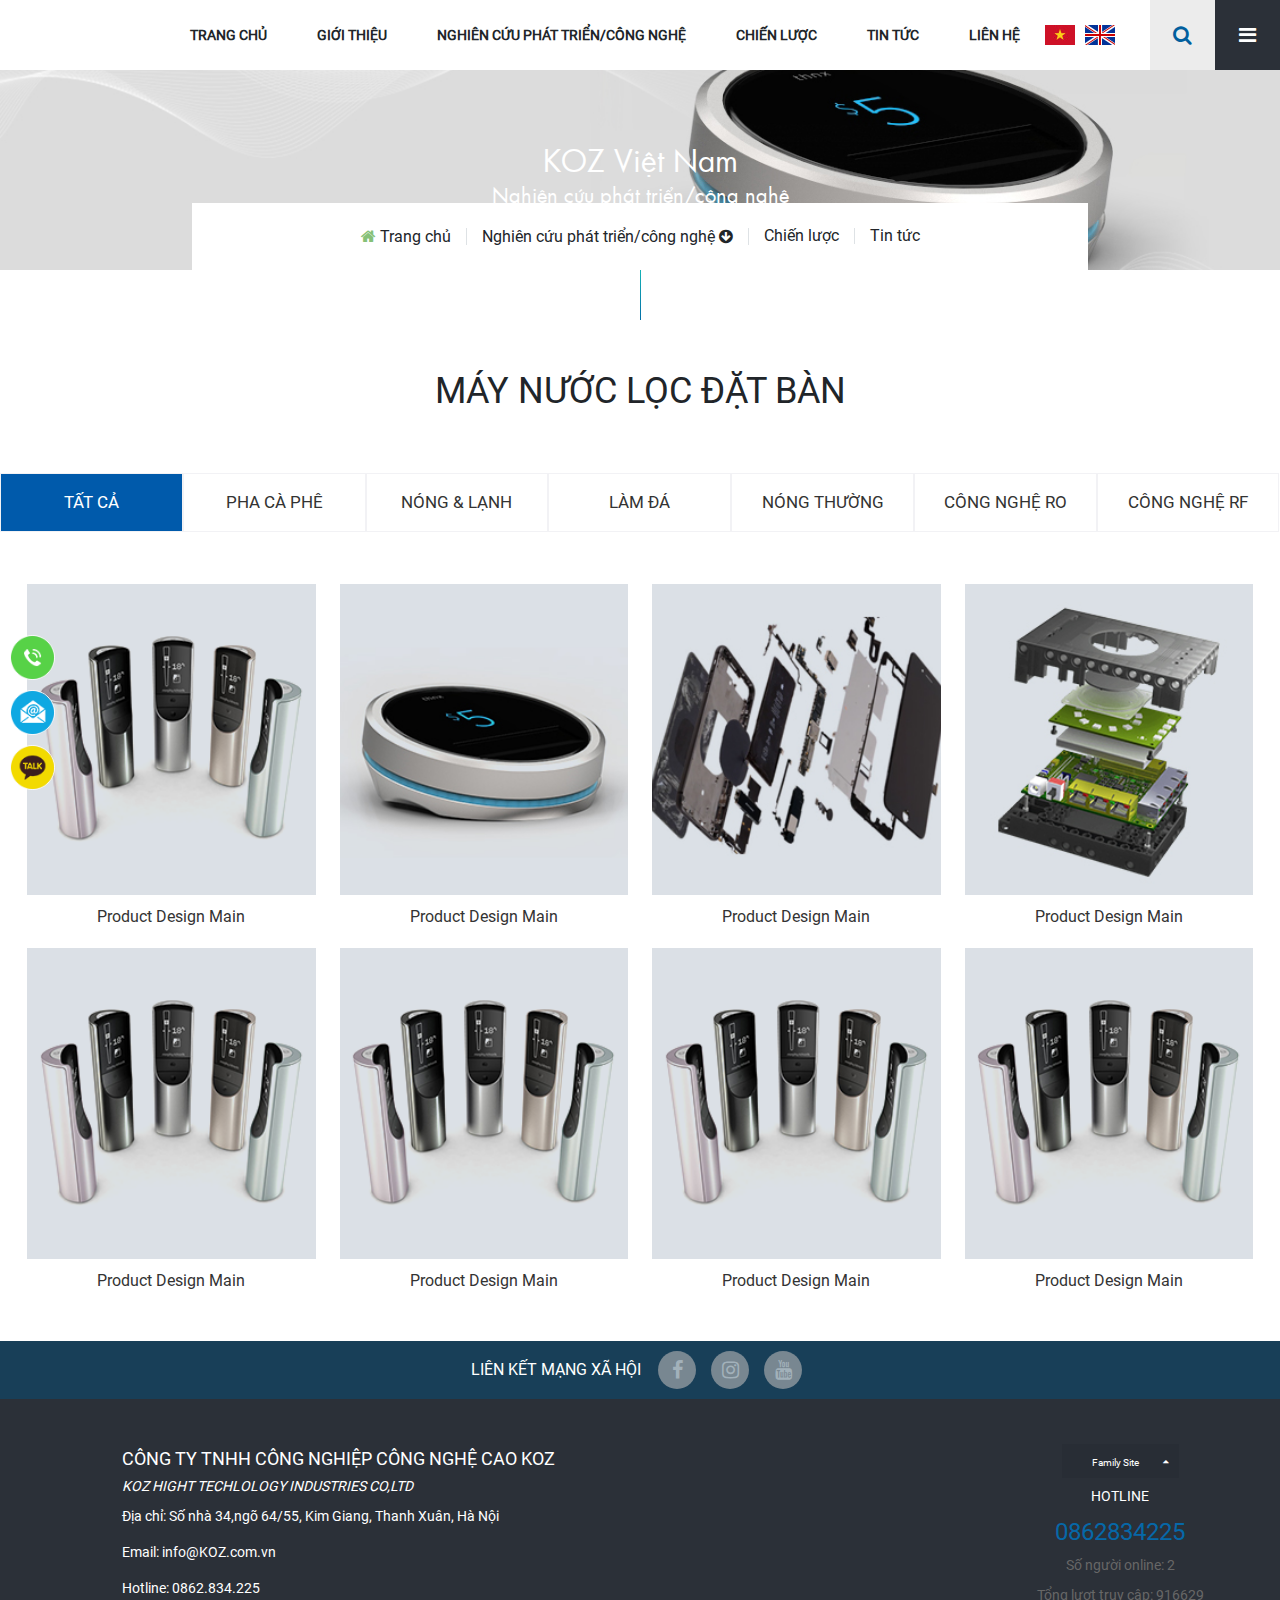
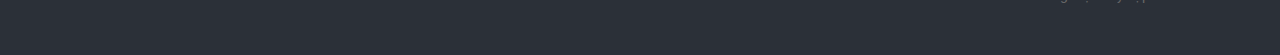
==== commit 4ac896a7: "update" ====
--- a/category.html
+++ b/category.html
@@ -258,8 +258,31 @@
             <li>
                 <a href=""><i class="fa fa-home"></i> Trang chủ</a>
             </li>
-            <li>
+            <li class="banner-submenu">
                 <a href="">Nghiên cứu phát triển/công nghệ <i class="fa fa-arrow-circle-down"></i></a>
+                <ul>
+                    <li class="banner-submenu__item">
+                        <a href="">Quá trình phát triển sản phẩm</a>
+                    </li>
+                    <li class="banner-submenu__item">
+                        <a href="">Thiết kế kiểu dáng công nghiệp</a>
+                    </li>
+                    <li class="banner-submenu__item">
+                        <a href="">Thiết kế kiến trúc cơ khí</a>
+                    </li>
+                    <li class="banner-submenu__item">
+                        <a href="">Thiết kế phần cứng, điện tử</a>
+                    </li>
+                    <li class="banner-submenu__item">
+                        <a href="">Thiết kế lập trình IT</a>
+                    </li>
+                    <li class="banner-submenu__item">
+                        <a href="">Tạo mẫu sản phẩm</a>
+                    </li>
+                    <li class="banner-submenu__item">
+                        <a href="">Thiết kế khuôn mẫu</a>
+                    </li>
+                </ul>
             </li>
             <li>
                 <a href="">Chiến lược</a>
@@ -304,7 +327,7 @@
                 <section class="product-rela text-center">
                     <div class="container">
                         <div class="row">
-                            <div class="col-lg-3 col-md-4 pd-10">
+                            <div class="col-xl-3 col-lg-4 col-md-6 pd-10">
                                 <div class="box-product">
                                     <a href="detail.html"><img src="assets/images/cat111.png" alt=""></a>
                                     <div class="category-hover-icon">
@@ -313,7 +336,7 @@
                                     <h3 class="category__slide-title"><a href="detail.html">Product Design Main</a></h3>
                                </div>
                             </div>
-                            <div class="col-lg-3 col-md-4 pd-10">
+                            <div class="col-xl-3 col-lg-4 col-md-6 pd-10">
                                 <div class="box-product">
                                     <a href="detail.html"><img src="assets/images/cate-img-2.jpg" alt=""></a>
                                     <div class="category-hover-icon">
@@ -322,7 +345,7 @@
                                     <h3 class="category__slide-title"><a href="detail.html">Product Design Main</a></h3>
                                </div>
                             </div>
-                            <div class="col-lg-3 col-md-4 pd-10">
+                            <div class="col-xl-3 col-lg-4 col-md-6 pd-10">
                                 <div class="box-product">
                                     <a href="detail.html"><img src="assets/images/cat-3.jpg" alt=""></a>
                                     <div class="category-hover-icon">
@@ -331,7 +354,7 @@
                                     <h3 class="category__slide-title"><a href="detail.html">Product Design Main</a></h3>
                                </div>
                             </div>
-                            <div class="col-lg-3 col-md-4 pd-10">
+                            <div class="col-xl-3 col-lg-4 col-md-6 pd-10">
                                 <div class="box-product">
                                     <a href="detail.html"><img src="assets/images/cat-4.jpg" alt=""></a>
                                     <div class="category-hover-icon">
@@ -340,7 +363,7 @@
                                     <h3 class="category__slide-title"><a href="detail.html">Product Design Main</a></h3>
                                </div>
                             </div>
-                            <div class="col-lg-3 col-md-4 pd-10">
+                            <div class="col-xl-3 col-lg-4 col-md-6 pd-10">
                                 <div class="box-product">
                                     <a href="detail.html"><img src="assets/images/cat111.png" alt=""></a>
                                     <div class="category-hover-icon">
@@ -349,7 +372,7 @@
                                     <h3 class="category__slide-title"><a href="detail.html">Product Design Main</a></h3>
                                </div>
                             </div>
-                            <div class="col-lg-3 col-md-4 pd-10">
+                            <div class="col-xl-3 col-lg-4 col-md-6 pd-10">
                                 <div class="box-product">
                                     <a href="detail.html"><img src="assets/images/cat111.png" alt=""></a>
                                     <div class="category-hover-icon">
@@ -358,7 +381,7 @@
                                     <h3 class="category__slide-title"><a href="detail.html">Product Design Main</a></h3>
                                </div>
                             </div>
-                            <div class="col-lg-3 col-md-4 pd-10">
+                            <div class="col-xl-3 col-lg-4 col-md-6 pd-10">
                                 <div class="box-product">
                                     <a href="detail.html"><img src="assets/images/cat111.png" alt=""></a>
                                     <div class="category-hover-icon">
@@ -367,7 +390,7 @@
                                     <h3 class="category__slide-title"><a href="detail.html">Product Design Main</a></h3>
                                </div>
                             </div>
-                            <div class="col-lg-3 col-md-4 pd-10">
+                            <div class="col-xl-3 col-lg-4 col-md-6 pd-10">
                                 <div class="box-product">
                                     <a href="detail.html"><img src="assets/images/cat111.png" alt=""></a>
                                     <div class="category-hover-icon">
@@ -384,7 +407,7 @@
             <div class="pane pane2">
                <div class="container">
                    <div class="row">
-                       <div class="col-lg-3 col-md-4 pd-10">
+                       <div class="col-xl-3 col-lg-4 col-md-6 pd-10">
                         <div class="box-product">
                             <a href="detail.html"><img src="assets/images/cat111.png" alt=""></a>
                             <div class="category-hover-icon">
@@ -400,7 +423,7 @@
             <div class="pane pane3">
                 <div class="container">
                     <div class="row">
-                        <div class="col-lg-3 col-md-4 pd-10">
+                        <div class="col-xl-3 col-lg-4 col-md-6 pd-10">
                          <div class="box-product">
                              <a href="detail.html"><img src="assets/images/cat-3.jpg" alt=""></a>
                              <div class="category-hover-icon">
--- a/assets/css/style.css
+++ b/assets/css/style.css
@@ -590,21 +590,16 @@
   background-color: #5e6268;
 }
 
-.box-product  img {
-  height: 315px;
-  object-fit: cover;
-}
 .box-product {
   position: relative;
 }
-.box-product  img {
-  height: 315px;
-  object-fit: cover;
-}
+
 
 .box-product  > a img {
   transition: all .3s ease-in-out;
   border: 2px solid transparent;
+  height: 315px;
+  object-fit: cover;
 }
 
 .box-product  > a:hover img{
@@ -985,7 +980,7 @@
 
 .banner__img img {
   width: 100%;
-  height: 250px;
+  height: 200px;
   object-fit: cover;
 }
 
@@ -996,7 +991,8 @@
   left: 50%;
   transform: translateX(-50%);
   padding: 25px 0;
-  top: 185px;
+  top: 133px;
+  z-index: 99;
 }
 
 .menu__banner li a {
@@ -1271,6 +1267,57 @@
   background: #005aab;
 }
 
-
-
-
+.banner-submenu {
+  position: relative;
+}
+
+.banner-submenu ul {
+    min-width: 300px;
+    opacity: 0;
+    visibility: hidden;
+    position: absolute;
+    transform-origin: top;  
+    transform: scale(1, 0);
+    transition: transform 0.5s ease, opacity 0.2s ease;
+    left: 0px;
+    top: 30px;
+    background: #f5f6fa;
+    z-index: 105;
+}
+
+.banner-submenu ul::before {
+  content: "";
+  position: absolute;
+  height: 20px;
+  background: transparent;
+  width: 100%;
+  left: 0;
+  top: -17px;
+  visibility: visible;
+}
+
+.banner-submenu ul li.banner-submenu__item a:hover {
+  color: #23527c;
+}
+
+.banner-submenu ul li.banner-submenu__item {
+  padding: 10px 15px;
+}
+
+.banner-submenu ul li.banner-submenu__item a {
+  padding: 0;
+  border: none;
+  line-height: 25px;
+}
+
+.banner-submenu:hover ul {
+  display: block;
+  visibility: visible;
+  opacity: 1;
+  -webkit-transform: scale(1, 1);
+  transform: scale(1, 1);
+  transition: transform 0.3s ease, opacity 0.2s ease .1s;
+  -webkit-transition: -webkit-transform 0.3s ease, opacity 0.2s ease .1s;
+  left: 0px;
+}
+
--- a/assets/css/media.css
+++ b/assets/css/media.css
@@ -202,6 +202,15 @@
 		display: none !important;
 	}
 
+	.box-product  > a img {
+		height: auto;
+		width: 100%;
+	}
+
+	.category-page .page-heading {
+		margin: 0;
+	}
+
 }
 
 
@@ -274,7 +283,14 @@
 	}
 
 	.page-heading h2  {
-		font-size: 30px;
+		font-size: 25px;
+	}
+
+	.category-page .page-heading {
+		margin: 0;
+	}
+	.banner__content h2 {
+		font-size: 24px;
 	}
 }
 
@@ -282,12 +298,17 @@
 	.social p  {
 		margin-bottom: 20px;
 	}
+
 	.price-label {
 		display: none;
 	}
 
-	.table-price table {display: none;}
-}
-
-
-
+	.table-price table {
+	 	display: none;
+	}
+
+	
+}
+
+
+
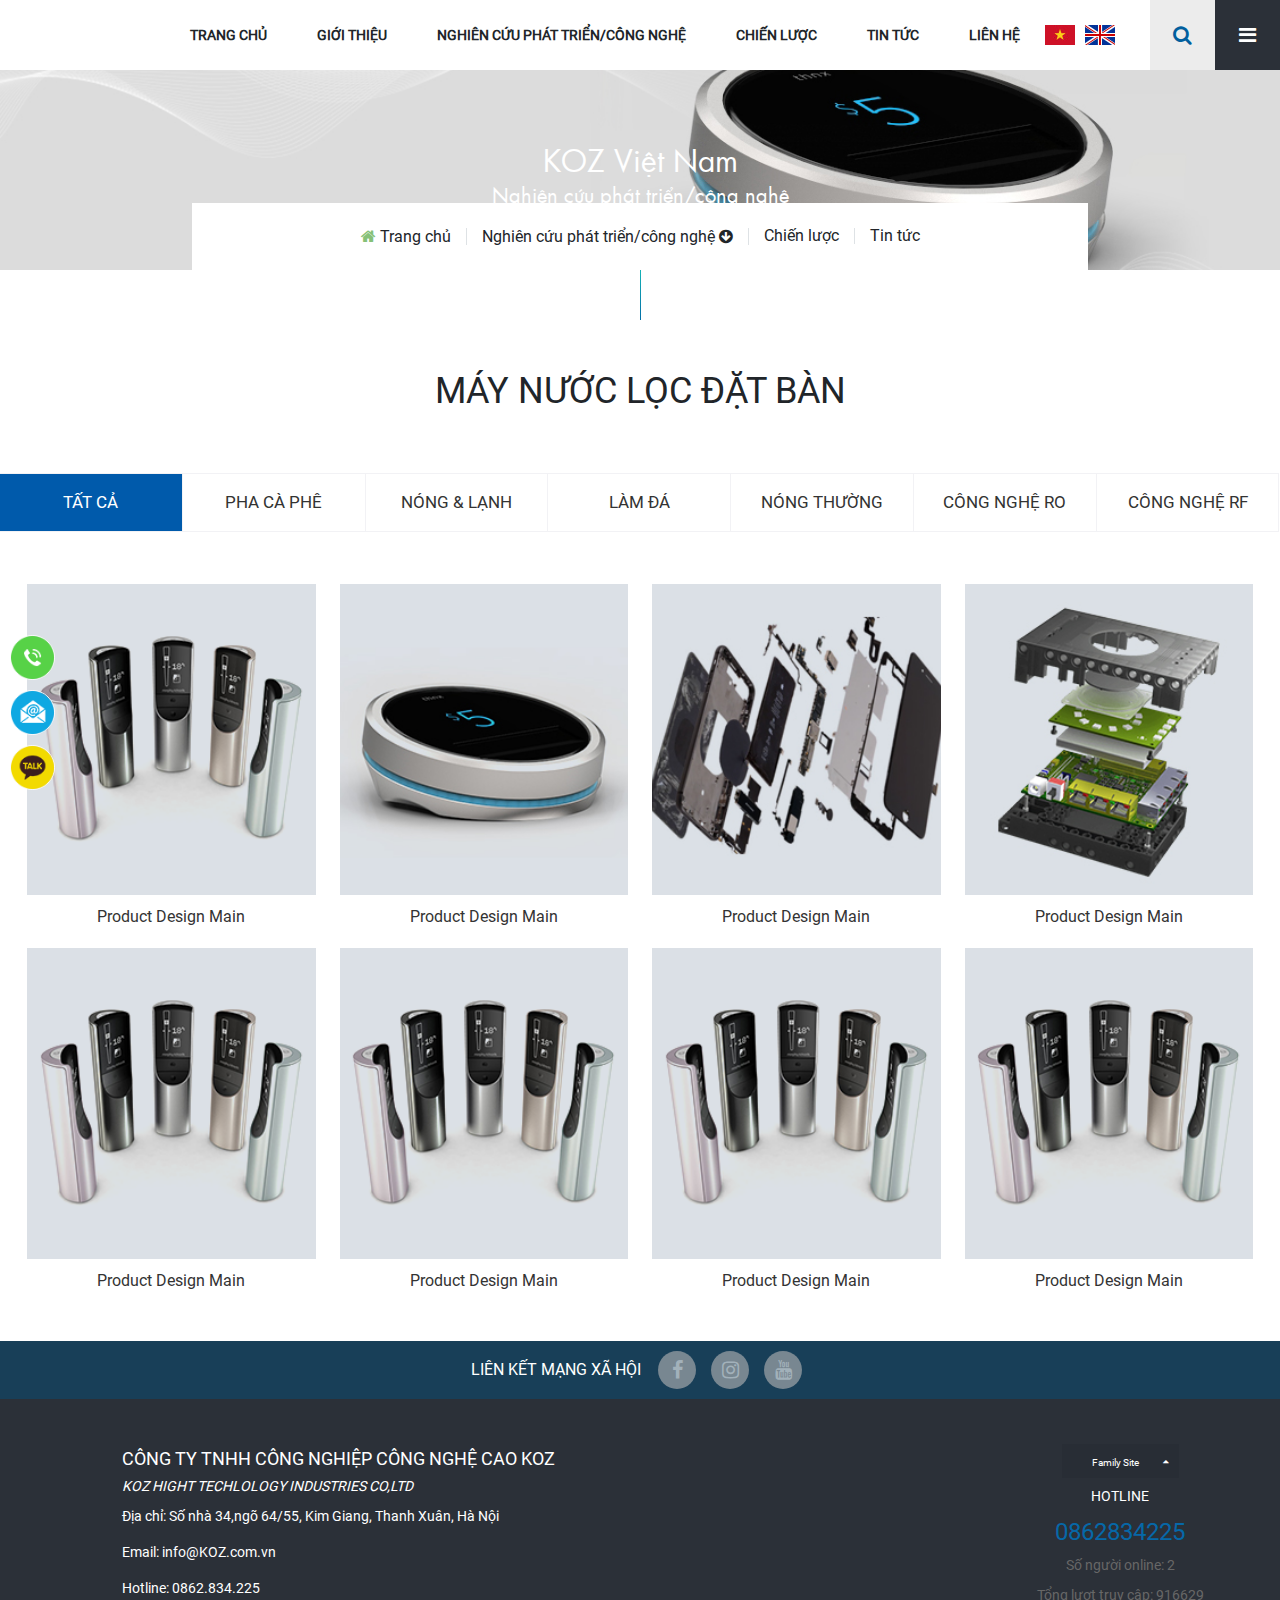
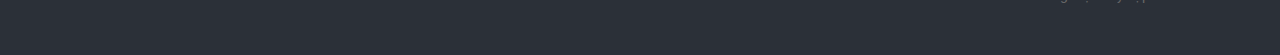
==== commit 3750e452: "update" ====
--- a/category.html
+++ b/category.html
@@ -47,33 +47,33 @@
 									<li class="list-item">
 										<ul class="mega-menu__item">
 											<li>
-												<a href="">Quá trình phát triển sản phẩm</a>
-											</li>
-											<li>
-												<a href="">Thiết kế kiểu dáng công nghiệp</a>
-											</li>
-											<li>
-												<a href="">Thiết kế kiến trúc cơ khí</a>
-											</li>
-										</ul>
-									</li>
-									<li class="list-item">
-										<ul class="mega-menu__item">
-											<li>
-												<a href="">Thiết kế phần cứng, điện tử</a>
-											</li>
-											<li>
-												<a href="">Thiết kế lập trình IT</a>
-											</li>
-										</ul>
-									</li>
-									<li class="list-item">
-										<ul class="mega-menu__item">
-											<li>
-												<a href="">Tạo mẫu sản phẩm</a>
-											</li>
-											<li>
-												<a href="">Thiết kế khuôn mẫu</a>
+												<a href="category.html">Quá trình phát triển sản phẩm</a>
+											</li>
+											<li>
+												<a href="category.html">Thiết kế kiểu dáng công nghiệp</a>
+											</li>
+											<li>
+												<a href="category.html">Thiết kế kiến trúc cơ khí</a>
+											</li>
+										</ul>
+									</li>
+									<li class="list-item">
+										<ul class="mega-menu__item">
+											<li>
+												<a hhref="category.html">Thiết kế phần cứng, điện tử</a>
+											</li>
+											<li>
+												<a href="category.html">Thiết kế lập trình IT</a>
+											</li>
+										</ul>
+									</li>
+									<li class="list-item">
+										<ul class="mega-menu__item">
+											<li>
+												<a href="category.html">Tạo mẫu sản phẩm</a>
+											</li>
+											<li>
+												<a href="category.html">Thiết kế khuôn mẫu</a>
 											</li>
 										</ul>
 									</li>
--- a/assets/css/style.css
+++ b/assets/css/style.css
@@ -992,7 +992,7 @@
   transform: translateX(-50%);
   padding: 25px 0;
   top: 133px;
-  z-index: 99;
+  z-index: 20;
 }
 
 .menu__banner li a {
@@ -1156,6 +1156,7 @@
   width: 33.33%;
   text-align: center;
   border: 1px solid #f2f2f5;
+  border-left: unset;
 }
 
 .tab-product {
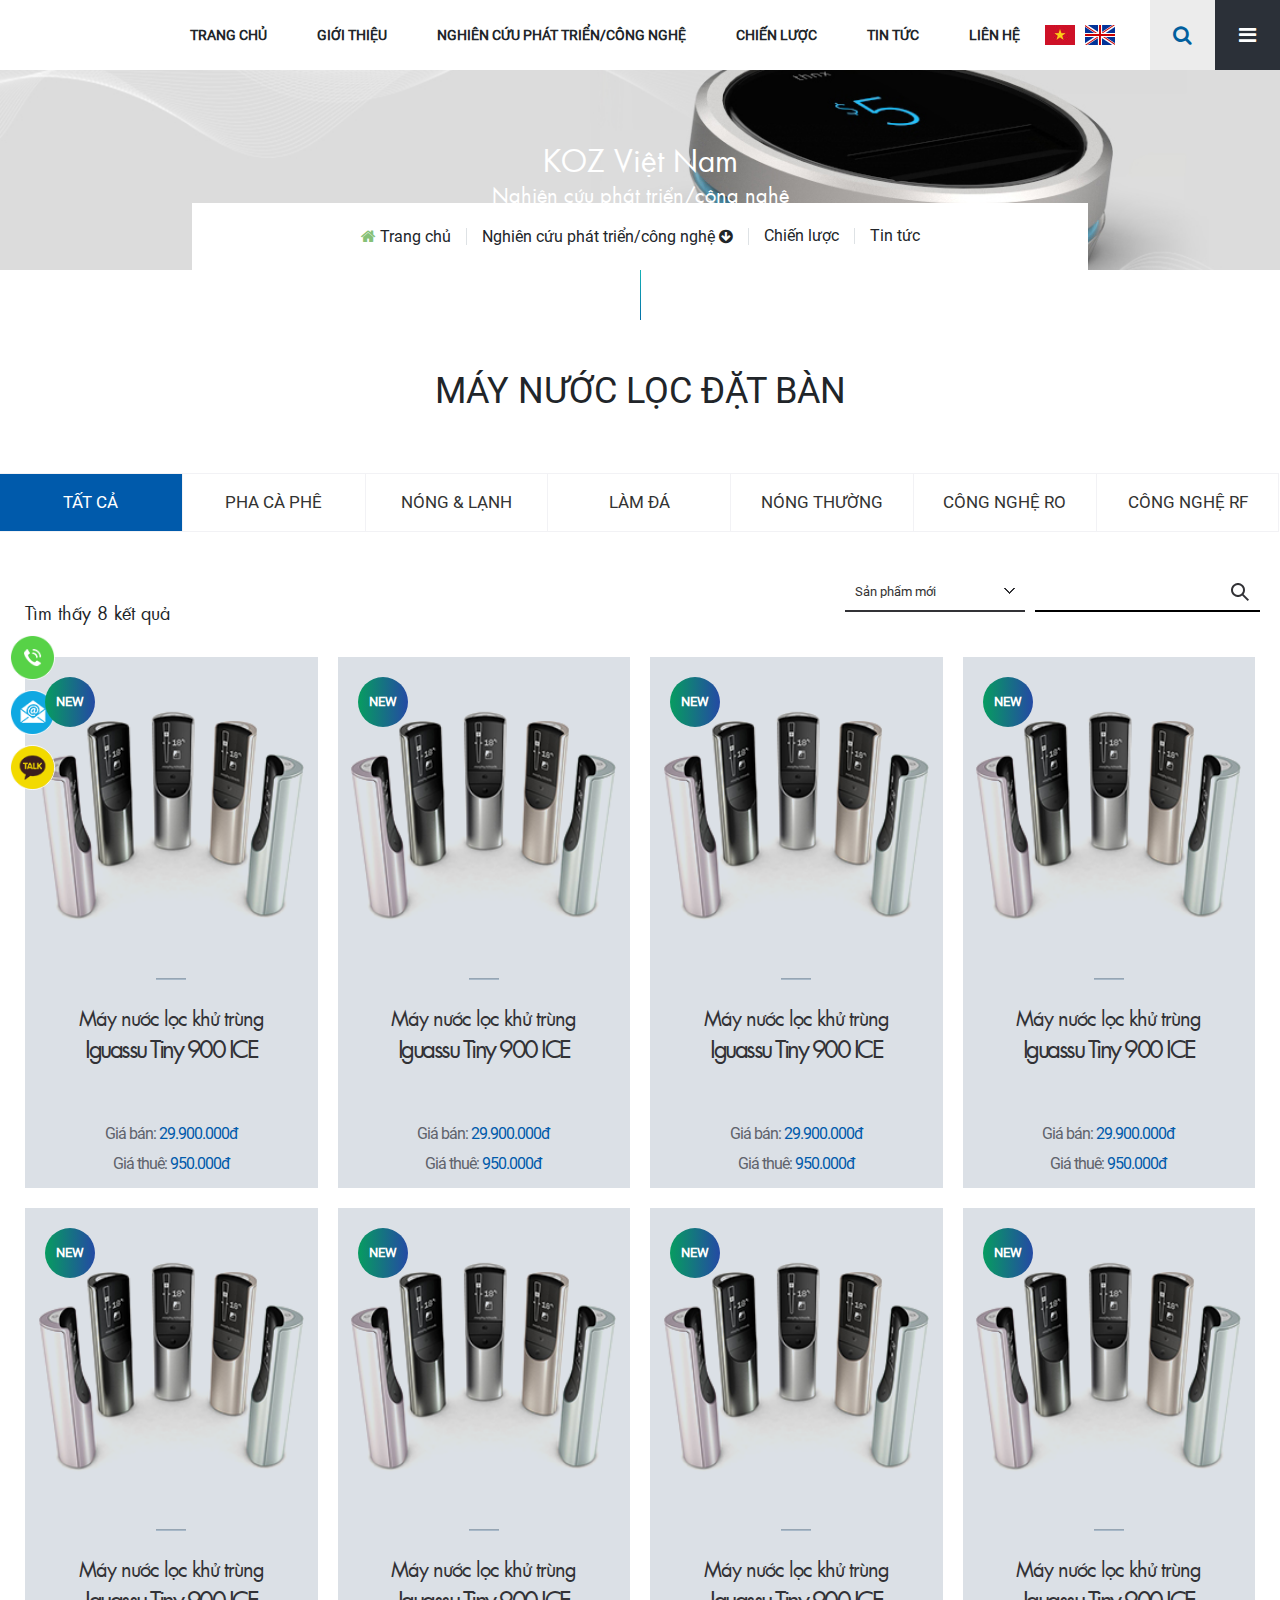
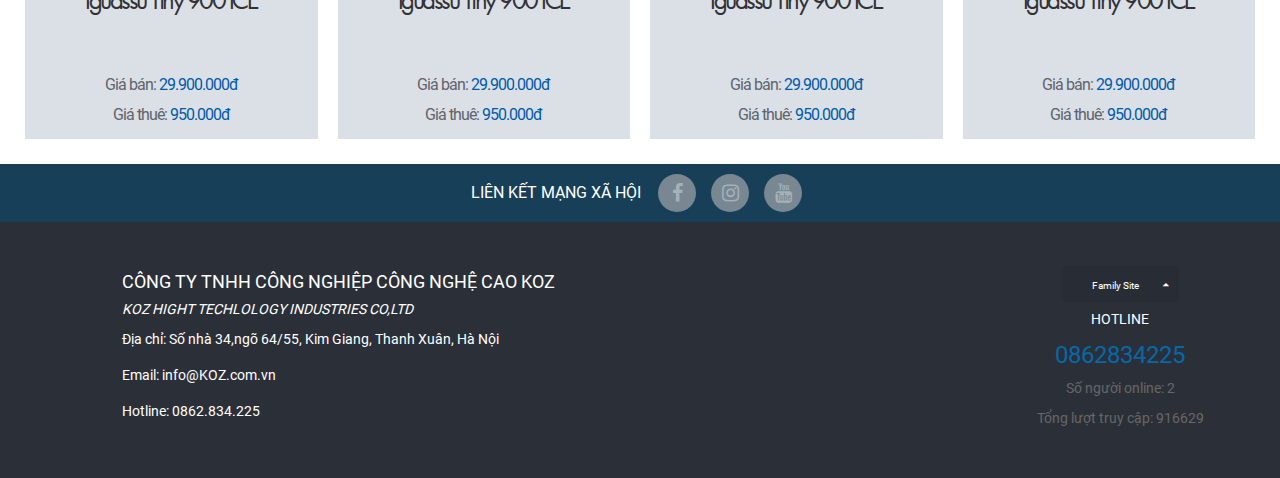
==== commit c3b43b21: "update" ====
--- a/category.html
+++ b/category.html
@@ -322,6 +322,30 @@
             </li>
         </ul>
         <div class="container">
+            <div class="row align-items-center pd-10">
+                <div class="col-lg-6 align-self-end">
+                    <div class="result">
+                        Tìm thấy <span>8</span> kết quả
+                    </div>
+                </div>
+                <div class="col-lg-6 pd-10">
+                    <div class="prod-filter float-lg-right d-flex">
+                       <select name="" id="">
+                           <option value="">Sản phẩm mới</option>
+                           <option value="">Giá tăng dần</option>
+                           <option value="">Giá giảm dần</option>
+                           <option value="">Sắp xếp A-Z</option>
+                           <option value="">Sắp xếp Z-A</option>
+                       </select>
+                       <form action="" class="form-cate">
+                           <div class="form-cate__gr">
+                               <input type="search">
+                               <button></button>
+                           </div>
+                       </form>
+                    </div>
+                </div>
+            </div>
             <!-- pane 1 -->
             <div class="pane pane1">
                 <section class="product-rela text-center">
@@ -329,74 +353,122 @@
                         <div class="row">
                             <div class="col-xl-3 col-lg-4 col-md-6 pd-10">
                                 <div class="box-product">
+                                    <div class="new-prod"> New </div>
                                     <a href="detail.html"><img src="assets/images/cat111.png" alt=""></a>
-                                    <div class="category-hover-icon">
-                                        <img src="assets/images/hover-icon.png" alt="">
-                                    </div>
-                                    <h3 class="category__slide-title"><a href="detail.html">Product Design Main</a></h3>
+                                    <hr class="border-hr">
+                                    <div class="box-product__content">
+                                        <h3 class="box-product__title">Máy nước lọc khử trùng</h3>
+                                        <p class="box-product__name"><a href="">Iguassu Tiny 900 ICE</a></p>
+                                        <div class="box-product-price">
+                                            <p>Giá bán: <span>29.900.000đ</span></p>
+                                            <p>Giá thuê: <span> 950.000đ</span></p>
+                                        </div>
+                                    </div>
                                </div>
                             </div>
                             <div class="col-xl-3 col-lg-4 col-md-6 pd-10">
                                 <div class="box-product">
-                                    <a href="detail.html"><img src="assets/images/cate-img-2.jpg" alt=""></a>
-                                    <div class="category-hover-icon">
-                                        <img src="assets/images/hover-icon.png" alt="">
-                                    </div>
-                                    <h3 class="category__slide-title"><a href="detail.html">Product Design Main</a></h3>
+                                    <div class="new-prod"> New </div>
+                                    <a href="detail.html"><img src="assets/images/cat111.png" alt=""></a>
+                                    <hr class="border-hr">
+                                    <div class="box-product__content">
+                                        <h3 class="box-product__title">Máy nước lọc khử trùng</h3>
+                                        <p class="box-product__name"><a href="">Iguassu Tiny 900 ICE</a></p>
+                                        <div class="box-product-price">
+                                            <p>Giá bán: <span>29.900.000đ</span></p>
+                                            <p>Giá thuê: <span> 950.000đ</span></p>
+                                        </div>
+                                    </div>
                                </div>
                             </div>
                             <div class="col-xl-3 col-lg-4 col-md-6 pd-10">
                                 <div class="box-product">
-                                    <a href="detail.html"><img src="assets/images/cat-3.jpg" alt=""></a>
-                                    <div class="category-hover-icon">
-                                        <img src="assets/images/hover-icon.png" alt="">
-                                    </div>
-                                    <h3 class="category__slide-title"><a href="detail.html">Product Design Main</a></h3>
+                                    <div class="new-prod"> New </div>
+                                    <a href="detail.html"><img src="assets/images/cat111.png" alt=""></a>
+                                    <hr class="border-hr">
+                                    <div class="box-product__content">
+                                        <h3 class="box-product__title">Máy nước lọc khử trùng</h3>
+                                        <p class="box-product__name"><a href="">Iguassu Tiny 900 ICE</a></p>
+                                        <div class="box-product-price">
+                                            <p>Giá bán: <span>29.900.000đ</span></p>
+                                            <p>Giá thuê: <span> 950.000đ</span></p>
+                                        </div>
+                                    </div>
                                </div>
                             </div>
                             <div class="col-xl-3 col-lg-4 col-md-6 pd-10">
                                 <div class="box-product">
-                                    <a href="detail.html"><img src="assets/images/cat-4.jpg" alt=""></a>
-                                    <div class="category-hover-icon">
-                                        <img src="assets/images/hover-icon.png" alt="">
-                                    </div>
-                                    <h3 class="category__slide-title"><a href="detail.html">Product Design Main</a></h3>
+                                    <div class="new-prod"> New </div>
+                                    <a href="detail.html"><img src="assets/images/cat111.png" alt=""></a>
+                                    <hr class="border-hr">
+                                    <div class="box-product__content">
+                                        <h3 class="box-product__title">Máy nước lọc khử trùng</h3>
+                                        <p class="box-product__name"><a href="">Iguassu Tiny 900 ICE</a></p>
+                                        <div class="box-product-price">
+                                            <p>Giá bán: <span>29.900.000đ</span></p>
+                                            <p>Giá thuê: <span> 950.000đ</span></p>
+                                        </div>
+                                    </div>
                                </div>
                             </div>
                             <div class="col-xl-3 col-lg-4 col-md-6 pd-10">
                                 <div class="box-product">
+                                    <div class="new-prod"> New </div>
                                     <a href="detail.html"><img src="assets/images/cat111.png" alt=""></a>
-                                    <div class="category-hover-icon">
-                                        <img src="assets/images/hover-icon.png" alt="">
-                                    </div>
-                                    <h3 class="category__slide-title"><a href="detail.html">Product Design Main</a></h3>
+                                    <hr class="border-hr">
+                                    <div class="box-product__content">
+                                        <h3 class="box-product__title">Máy nước lọc khử trùng</h3>
+                                        <p class="box-product__name"><a href="">Iguassu Tiny 900 ICE</a></p>
+                                        <div class="box-product-price">
+                                            <p>Giá bán: <span>29.900.000đ</span></p>
+                                            <p>Giá thuê: <span> 950.000đ</span></p>
+                                        </div>
+                                    </div>
                                </div>
                             </div>
                             <div class="col-xl-3 col-lg-4 col-md-6 pd-10">
                                 <div class="box-product">
+                                    <div class="new-prod"> New </div>
                                     <a href="detail.html"><img src="assets/images/cat111.png" alt=""></a>
-                                    <div class="category-hover-icon">
-                                        <img src="assets/images/hover-icon.png" alt="">
-                                    </div>
-                                    <h3 class="category__slide-title"><a href="detail.html">Product Design Main</a></h3>
+                                    <hr class="border-hr">
+                                    <div class="box-product__content">
+                                        <h3 class="box-product__title">Máy nước lọc khử trùng</h3>
+                                        <p class="box-product__name"><a href="">Iguassu Tiny 900 ICE</a></p>
+                                        <div class="box-product-price">
+                                            <p>Giá bán: <span>29.900.000đ</span></p>
+                                            <p>Giá thuê: <span> 950.000đ</span></p>
+                                        </div>
+                                    </div>
                                </div>
                             </div>
                             <div class="col-xl-3 col-lg-4 col-md-6 pd-10">
                                 <div class="box-product">
+                                    <div class="new-prod"> New </div>
                                     <a href="detail.html"><img src="assets/images/cat111.png" alt=""></a>
-                                    <div class="category-hover-icon">
-                                        <img src="assets/images/hover-icon.png" alt="">
-                                    </div>
-                                    <h3 class="category__slide-title"><a href="detail.html">Product Design Main</a></h3>
+                                    <hr class="border-hr">
+                                    <div class="box-product__content">
+                                        <h3 class="box-product__title">Máy nước lọc khử trùng</h3>
+                                        <p class="box-product__name"><a href="">Iguassu Tiny 900 ICE</a></p>
+                                        <div class="box-product-price">
+                                            <p>Giá bán: <span>29.900.000đ</span></p>
+                                            <p>Giá thuê: <span> 950.000đ</span></p>
+                                        </div>
+                                    </div>
                                </div>
                             </div>
                             <div class="col-xl-3 col-lg-4 col-md-6 pd-10">
                                 <div class="box-product">
+                                    <div class="new-prod"> New </div>
                                     <a href="detail.html"><img src="assets/images/cat111.png" alt=""></a>
-                                    <div class="category-hover-icon">
-                                        <img src="assets/images/hover-icon.png" alt="">
-                                    </div>
-                                    <h3 class="category__slide-title"><a href="detail.html">Product Design Main</a></h3>
+                                    <hr class="border-hr">
+                                    <div class="box-product__content">
+                                        <h3 class="box-product__title">Máy nước lọc khử trùng</h3>
+                                        <p class="box-product__name"><a href="">Iguassu Tiny 900 ICE</a></p>
+                                        <div class="box-product-price">
+                                            <p>Giá bán: <span>29.900.000đ</span></p>
+                                            <p>Giá thuê: <span> 950.000đ</span></p>
+                                        </div>
+                                    </div>
                                </div>
                             </div>
                         </div>
@@ -407,15 +479,21 @@
             <div class="pane pane2">
                <div class="container">
                    <div class="row">
-                       <div class="col-xl-3 col-lg-4 col-md-6 pd-10">
+                    <div class="col-xl-3 col-lg-4 col-md-6 pd-10">
                         <div class="box-product">
+                            <div class="new-prod"> New </div>
                             <a href="detail.html"><img src="assets/images/cat111.png" alt=""></a>
-                            <div class="category-hover-icon">
-                                <img src="assets/images/hover-icon.png" alt="">
-                            </div>
-                            <h3 class="category__slide-title"><a href="detail.html">Product Design Main</a></h3>
+                            <hr class="border-hr">
+                            <div class="box-product__content">
+                                <h3 class="box-product__title">Máy nước lọc khử trùng</h3>
+                                <p class="box-product__name"><a href="">Iguassu Tiny 900 ICE</a></p>
+                                <div class="box-product-price">
+                                    <p>Giá bán: <span>29.900.000đ</span></p>
+                                    <p>Giá thuê: <span> 950.000đ</span></p>
+                                </div>
+                            </div>
                        </div>
-                       </div>
+                    </div>
                    </div>
                </div>
             </div>
@@ -424,13 +502,19 @@
                 <div class="container">
                     <div class="row">
                         <div class="col-xl-3 col-lg-4 col-md-6 pd-10">
-                         <div class="box-product">
-                             <a href="detail.html"><img src="assets/images/cat-3.jpg" alt=""></a>
-                             <div class="category-hover-icon">
-                                 <img src="assets/images/hover-icon.png" alt="">
-                             </div>
-                             <h3 class="category__slide-title"><a href="detail.html">Product Design Main</a></h3>
-                        </div>
+                            <div class="box-product">
+                                <div class="new-prod"> New </div>
+                                <a href="detail.html"><img src="assets/images/cat111.png" alt=""></a>
+                                <hr class="border-hr">
+                                <div class="box-product__content">
+                                    <h3 class="box-product__title">Máy nước lọc khử trùng</h3>
+                                    <p class="box-product__name"><a href="">Iguassu Tiny 900 ICE</a></p>
+                                    <div class="box-product-price">
+                                        <p>Giá bán: <span>29.900.000đ</span></p>
+                                        <p>Giá thuê: <span> 950.000đ</span></p>
+                                    </div>
+                                </div>
+                           </div>
                         </div>
                     </div>
                 </div>
--- a/assets/css/style.css
+++ b/assets/css/style.css
@@ -592,18 +592,81 @@
 
 .box-product {
   position: relative;
-}
-
-
-.box-product  > a img {
+  background: #dbe0e6;
   transition: all .3s ease-in-out;
   border: 2px solid transparent;
+}
+
+.new-prod {
+    position: absolute;
+    top: 18px;
+    left: 18px;
+    width: 50px;
+    height: 50px;
+    line-height: 50px;
+    z-index: 300;
+    border-radius: 100%;
+    background: linear-gradient(to left, #244aa4, #079c60);
+    text-align: center;
+    color: #fff;
+    text-transform: uppercase;
+    font-size: 13px;
+    font-weight: bold;
+}
+
+.box-product .box-product__title {
+    font-size: 20px;
+    color: #323236;
+    font-weight: 400;
+    letter-spacing: -1px;
+    width: 100%;
+    font-family: var(--sfu-book);
+    line-height: 36px;
+}
+
+.border-hr {
+  width: 30px;
+  height: 1px;
+  margin: 1px auto 20px;
+  background: #a7b8c8;
+  margin-top: 4px;
+}
+
+.box-product__name {
+  margin-bottom: 10px;
+    float: left;
+    width: 100%;
+    font-size: 24px;
+    color: #323236;
+    font-weight: 400;
+    letter-spacing: -2.5px;
+    height: 80px;
+    font-family: var(--sfu-book);
+}
+
+.box-product-price p {
+  padding-left: 0;
+    line-height: 15px;
+    text-align: center;
+    width: 100%;
+    display: block;
+    font-size: 16px;
+    color: #60636c;
+    font-weight: 400;
+    letter-spacing: -1px;
+    margin-bottom: 15px;
+}
+
+.box-product-price p span {
+  color: #005aab;
+}
+
+.box-product  > a img {
   height: 315px;
   object-fit: cover;
 }
 
-.box-product  > a:hover img{
-  display: block;
+.box-product:hover {
   box-shadow: 0 10px 20px 0 rgb(153 159 183 / 50%);
   border-color: #337ab7;
 }
@@ -1152,6 +1215,10 @@
   margin-top: 40px;
 }
 
+.tab-product {
+  margin-bottom: 20px;
+}
+
 .tab-product li {
   width: 33.33%;
   text-align: center;
@@ -1159,9 +1226,6 @@
   border-left: unset;
 }
 
-.tab-product {
-  margin-bottom: 20px;
-}
 
 .tab-product li a {
   display: inline-block;
@@ -1225,7 +1289,7 @@
 }
 
 .product-rela {
-  margin: 40px 0;
+  margin: 15px 0;
 }
 
 .product-rela {
@@ -1322,3 +1386,55 @@
   left: 0px;
 }
 
+.form-cate__gr button{
+  display: inline-block;
+  width: 40px;
+  height: 40px;
+  font-size: 0;
+  line-height: 0;
+  border: 0;
+  vertical-align: top;
+  background-color: #fff;
+  background-position: -162px -40px;
+  box-sizing: border-box;
+  background-image: url(../images/icon-s.png);
+  background-repeat: no-repeat;
+  overflow: hidden;
+  border-bottom: 2px solid #000;
+  text-indent: -999em;
+}
+
+.form-cate__gr input[type="search"] {
+  width: 185px;
+  margin: 0 -3px 0 10px;
+  border: 0;
+  border-bottom: 2px solid #000;
+  vertical-align: top;
+  height: 40px;
+  padding-left: 10px;
+  font-size: 14px;
+  background: #fff;
+  appearance: none;
+  border-radius: 0px;
+  box-sizing: border-box;
+}
+
+.prod-filter select {
+    width: 180px;
+    height: 40px;
+    color: #333;
+    padding: 5px 10px;
+    border: 0;
+    vertical-align: top;
+    font-size: 14px;
+    border-bottom: 2px solid #323236;
+    border-radius: 0px;
+    appearance: none;
+    background: url(../images/selectbox_arrow_d.gif) no-repeat 100% 50%;
+    font-size: 13px;
+}
+
+.result {
+  font-family: var(--sfu-book);
+  font-size: 18px;
+}--- a/assets/css/media.css
+++ b/assets/css/media.css
@@ -289,9 +289,18 @@
 	.category-page .page-heading {
 		margin: 0;
 	}
+
 	.banner__content h2 {
 		font-size: 24px;
 	}
+	.prod-filter select {
+		width: 130px;
+	}
+
+	.form-cate__gr input[type="search"] {
+		width: 120px;
+	}
+	
 }
 
 @media screen and (max-width: 340px) {
@@ -307,6 +316,14 @@
 	 	display: none;
 	}
 
+	.prod-filter select {
+		width: 130px;
+	}
+
+	.form-cate__gr input[type="search"] {
+		width: 98px;
+	}
+
 	
 }
 
